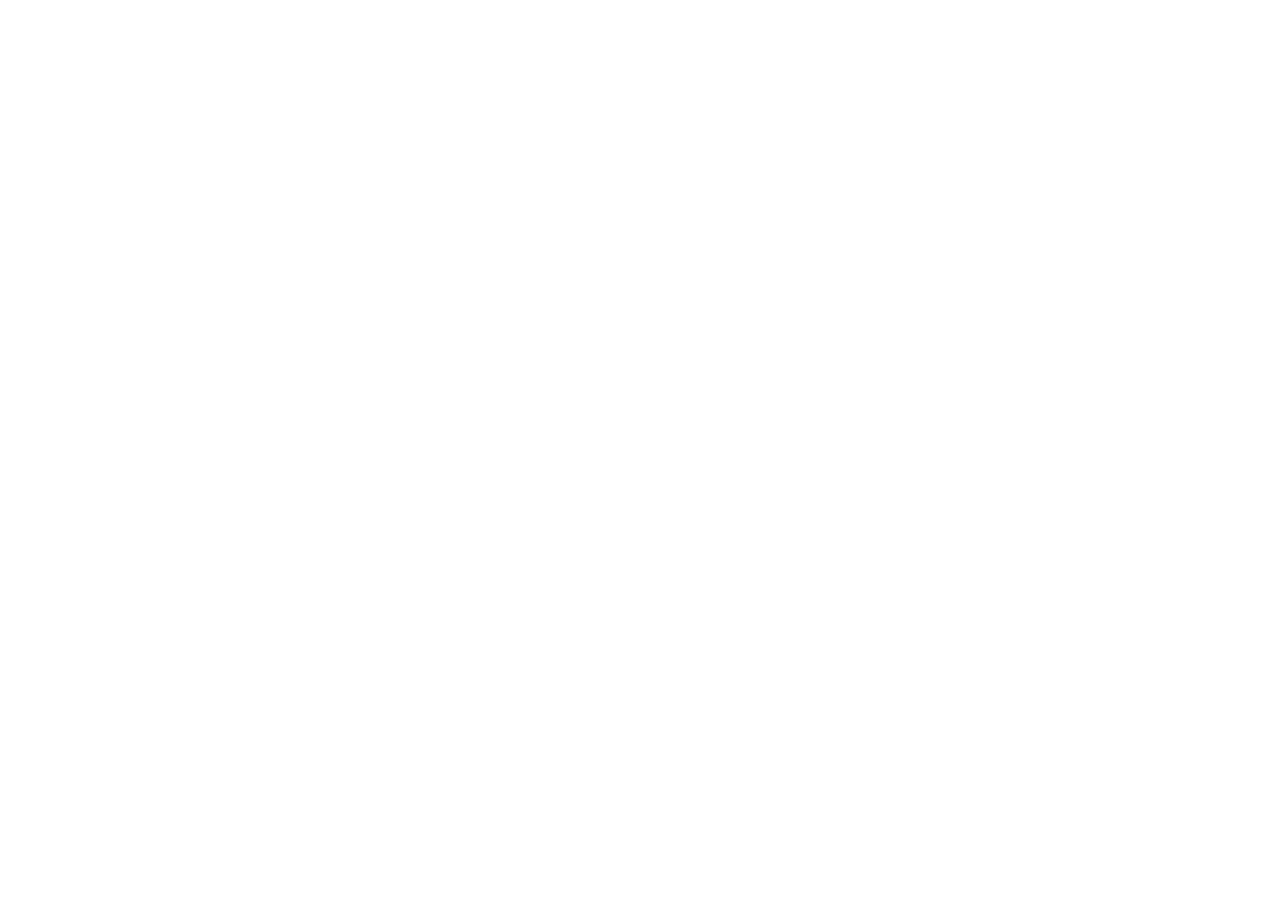
==== index.html @ 7bdf4c9c "initial" ====
<!DOCTYPE html>
<html lang="en">

<head>
    <meta charset="UTF-8">
    <meta name="description" content="clone-Flipkart">
    <meta name="keywords" content="clone-Flipkart">
    <meta name="author" content="vikas p.s">
    <meta http-equiv="X-UA-Compatible" content="IE=edge">
    <meta name="viewport" content="width=device-width, initial-scale=1.0">
    <title>Bed Sheet</title>
    <link rel="icon" href="." type="image/x-icon">
    <!-- font awesome cdn -->
    <link rel="stylesheet" href="https://cdnjs.cloudflare.com/ajax/libs/font-awesome/5.15.3/css/all.min.css"
        integrity="sha512-iBBXm8fW90+nuLcSKlbmrPcLa0OT92xO1BIsZ+ywDWZCvqsWgccV3gFoRBv0z+8dLJgyAHIhR35VZc2oM/gI1w=="
        crossorigin="anonymous" referrerpolicy="no-referrer" />
    <!-- font awesome cdn -->
    <link rel="stylesheet" href="./style/style.css">
</head>

<body>







    <script src="./library/jquery.min.js"></script>
    <script src="./script/script.js"></script>
</body>

</html>
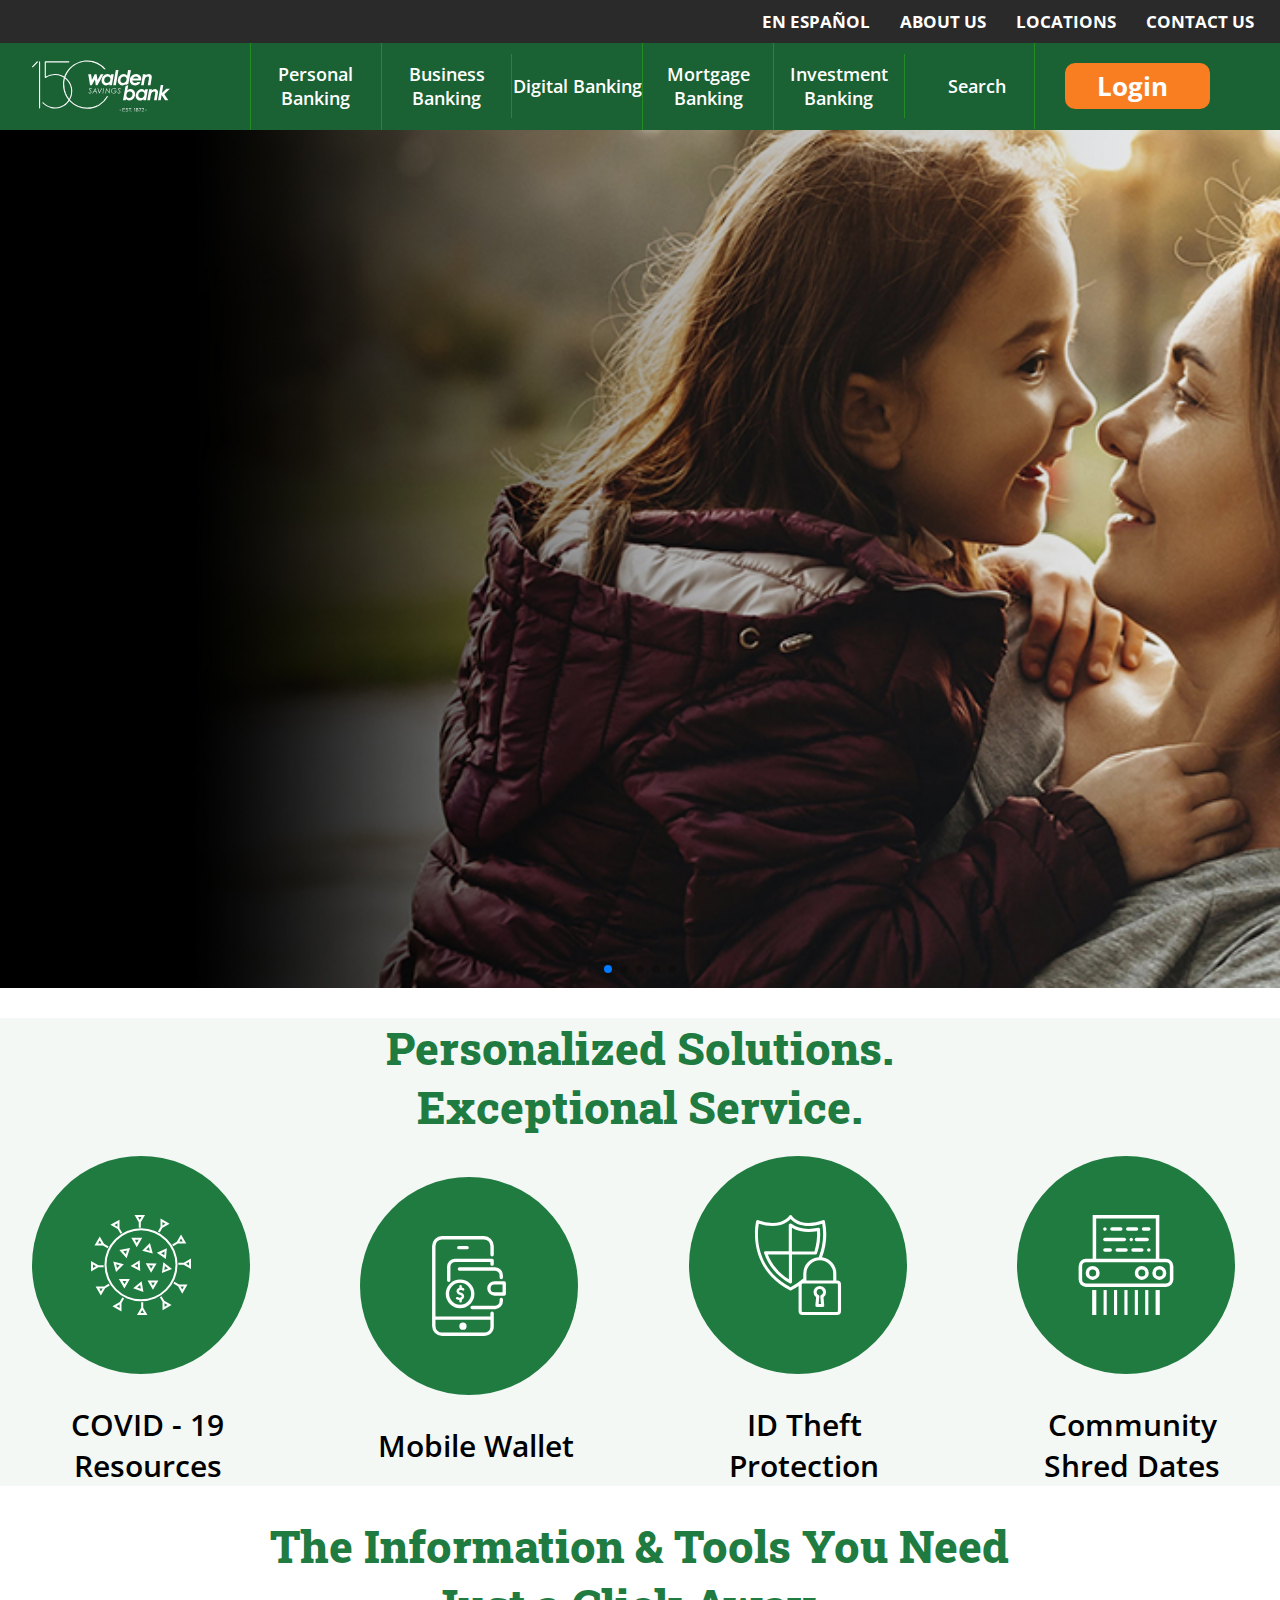
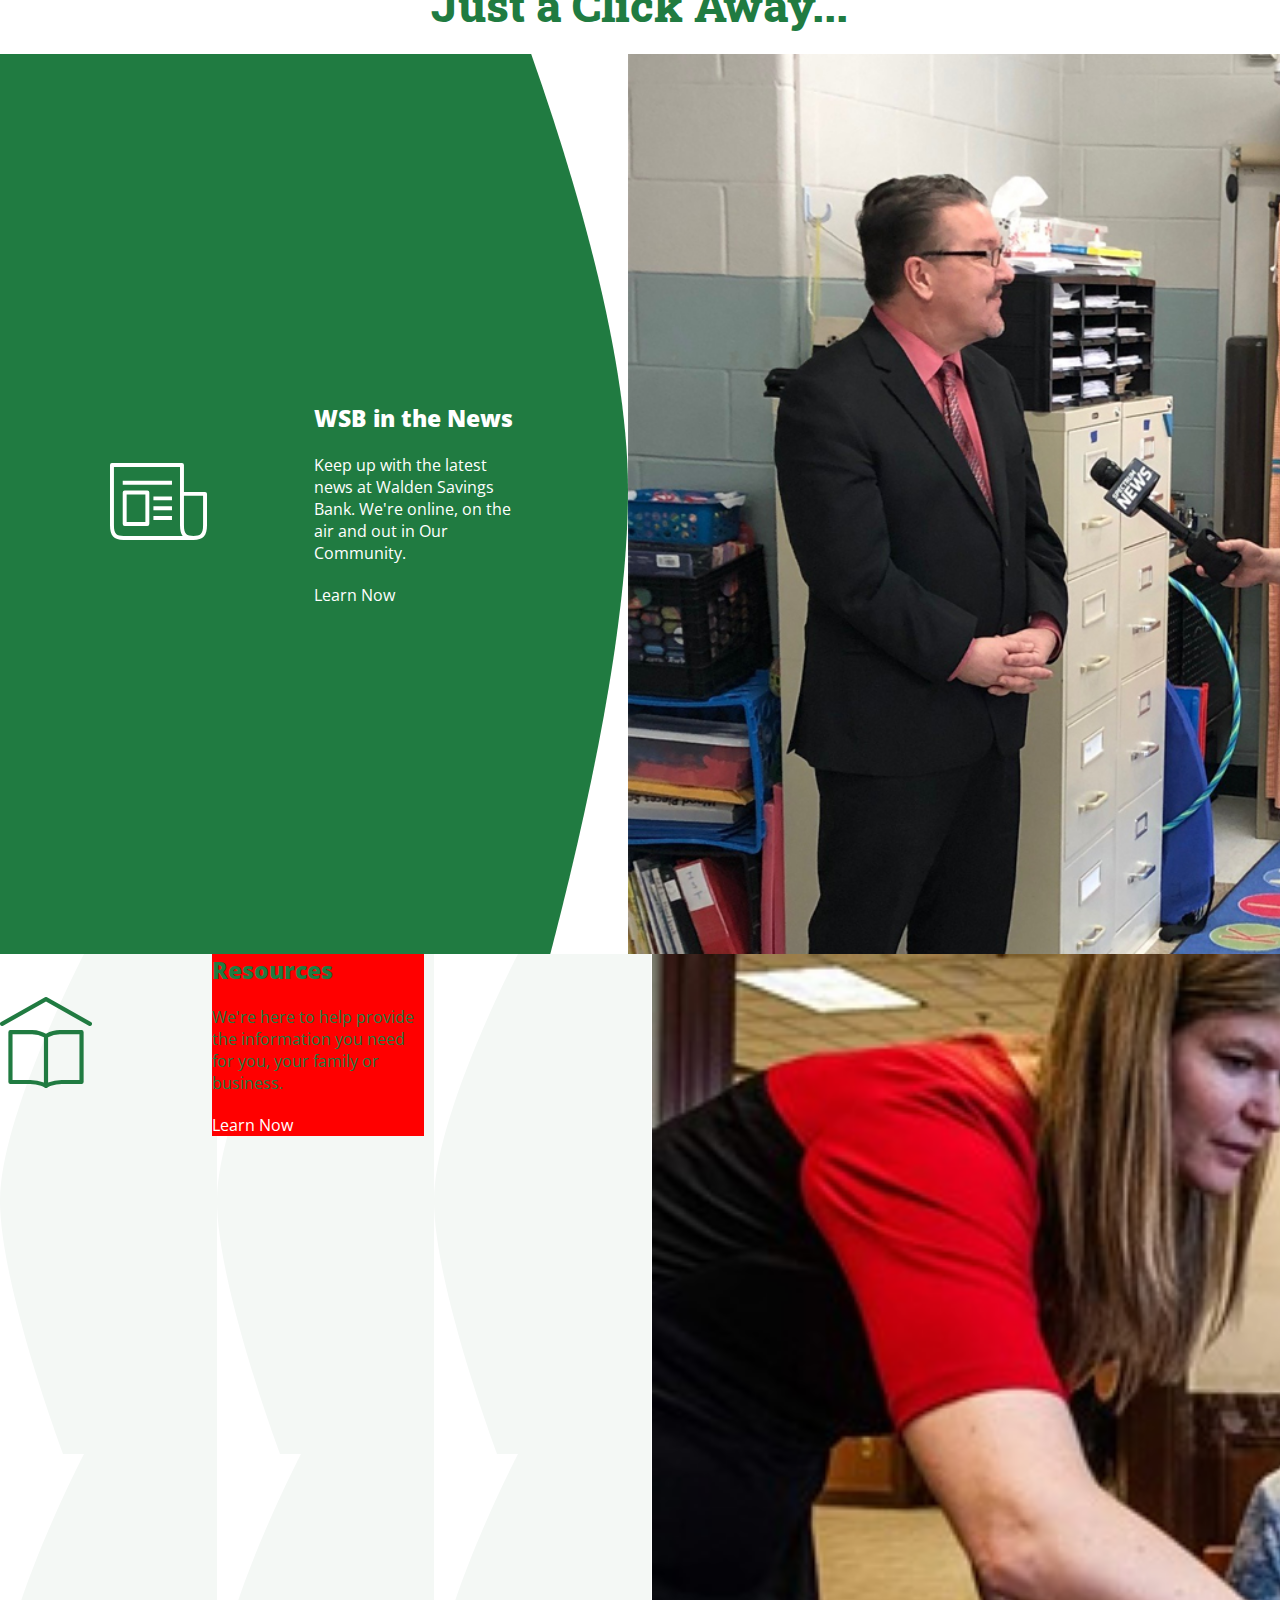
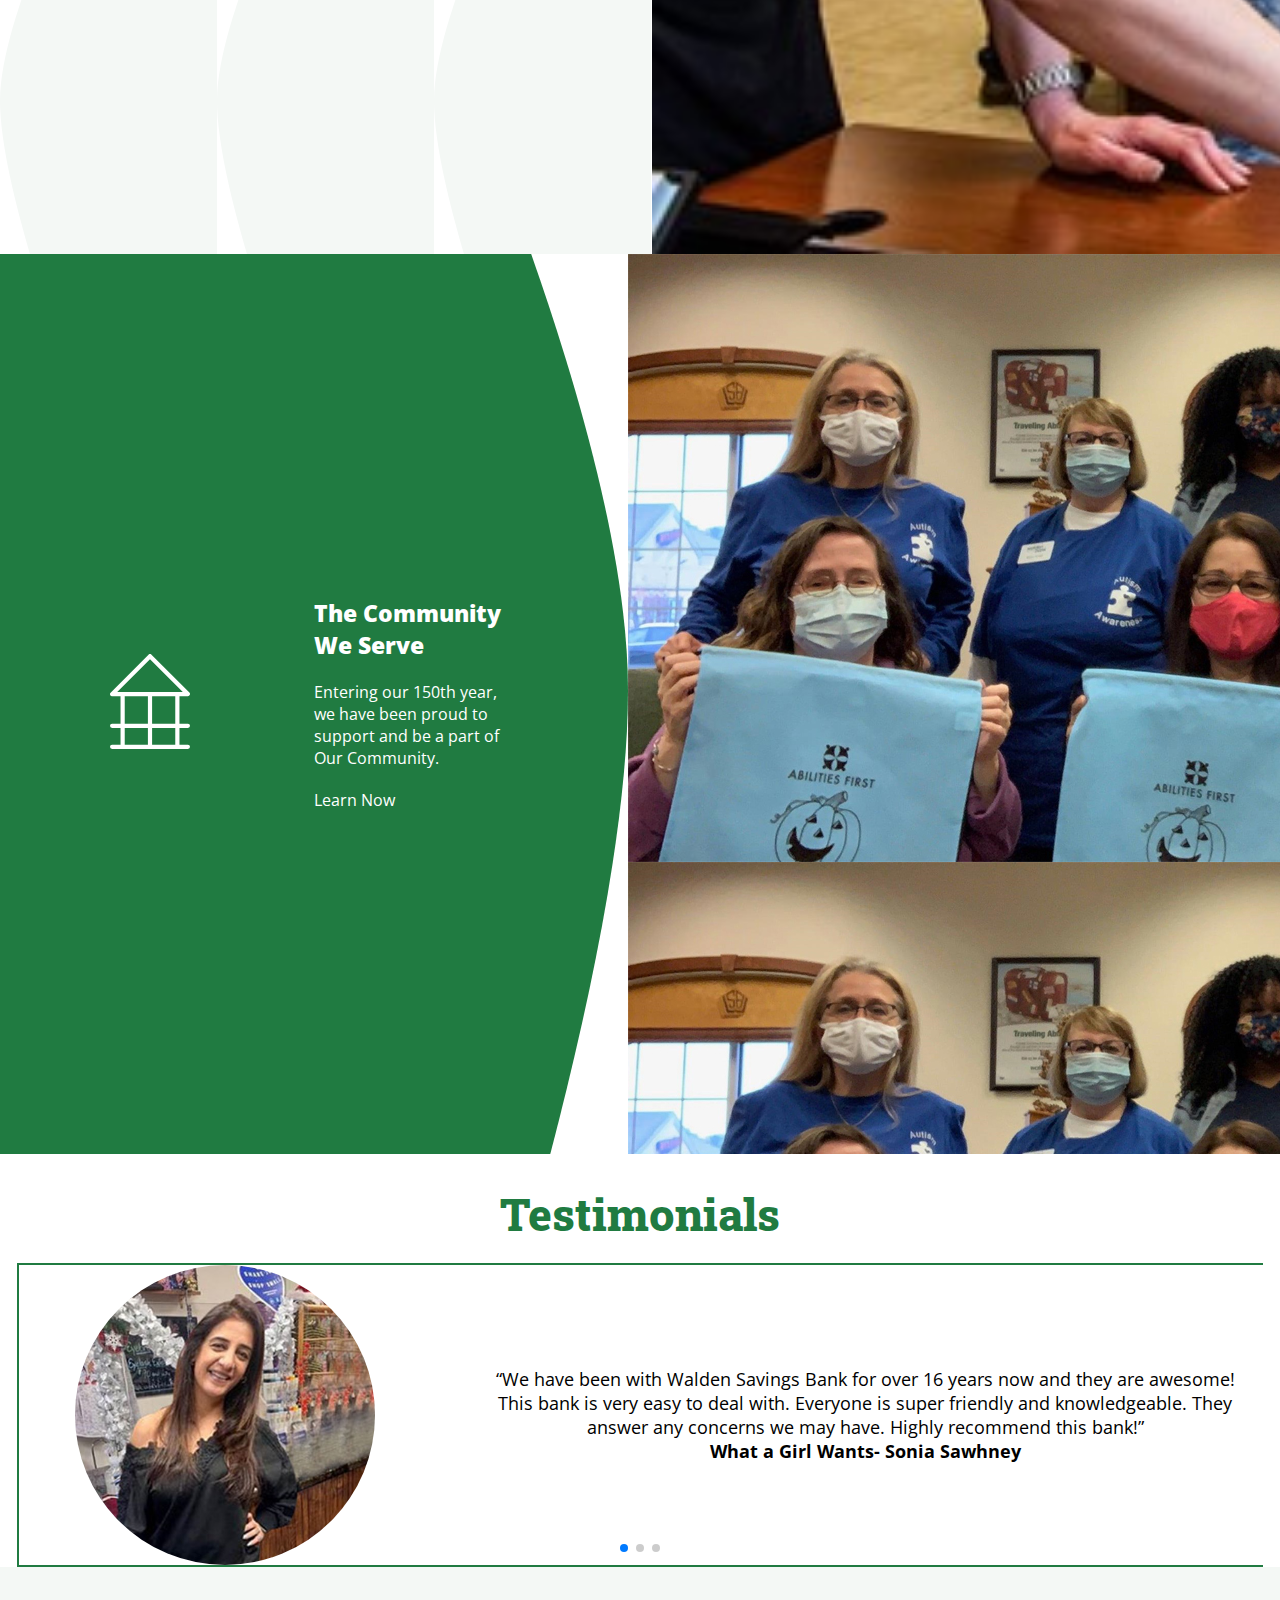
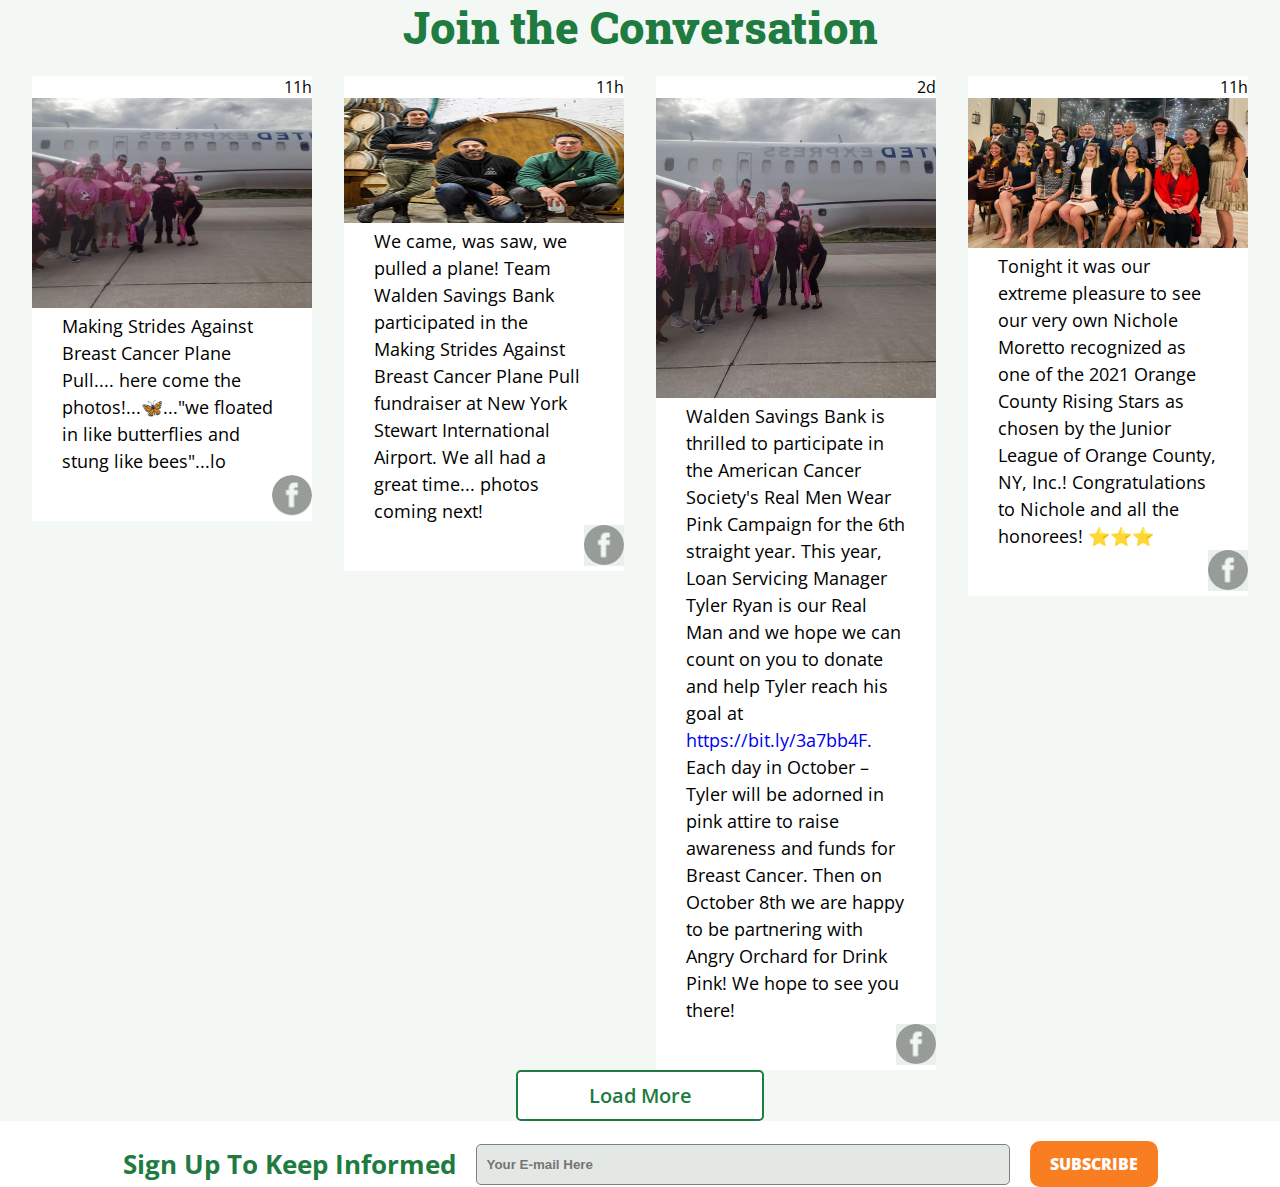
==== commit c0ce25b6: "first-day- 1 page without responsive" ====
--- a/index.html
+++ b/index.html
@@ -3,28 +3,272 @@
 
 <head>
     <meta charset="UTF-8">
-    <meta name="description" content="clone-Flipkart">
-    <meta name="keywords" content="clone-Flipkart">
+    <meta name="description" content="clone-walden-bank">
+    <meta name="keywords" content="clone-walden-bank">
     <meta name="author" content="vikas p.s">
     <meta http-equiv="X-UA-Compatible" content="IE=edge">
     <meta name="viewport" content="width=device-width, initial-scale=1.0">
-    <title>Bed Sheet</title>
+    <title>Walden-bank-Home</title>
     <link rel="icon" href="." type="image/x-icon">
     <!-- font awesome cdn -->
     <link rel="stylesheet" href="https://cdnjs.cloudflare.com/ajax/libs/font-awesome/5.15.3/css/all.min.css"
         integrity="sha512-iBBXm8fW90+nuLcSKlbmrPcLa0OT92xO1BIsZ+ywDWZCvqsWgccV3gFoRBv0z+8dLJgyAHIhR35VZc2oM/gI1w=="
         crossorigin="anonymous" referrerpolicy="no-referrer" />
     <!-- font awesome cdn -->
+
+    <link rel="stylesheet" href="./library/swiper/swiper-bundle.min.css" />
+    <link rel="stylesheet" href="./style/common.css">
     <link rel="stylesheet" href="./style/style.css">
 </head>
 
 <body>
 
-
-
-
-
-
+    <!-- /* top_most */ -->
+    <div class="top_most_container">
+        <ul class="top_most">
+            <li><a href="#">EN ESPAÑOL</a> </li>
+            <li><a href="#">ABOUT US </a></li>
+            <li><a href="#">LOCATIONS </a></li>
+            <li><a href="#">CONTACT US </a></li>
+        </ul>
+    </div>
+    <!-- /* top_most */ -->
+    <!-- header -->
+    <div class="header_container">
+        <div class="header_section">
+            <img class="header_img" src="./images/logo-white.svg" alt="logo">
+            <ul class="header_list">
+                <li><a href="#">Personal Banking</a></li>
+                <li><a href="#">Business Banking</a></li>
+                <li><a href="#">Digital Banking</a></li>
+                <li><a href="#">Mortgage Banking</a></li>
+                <li><a href="#">Investment Banking</a></li>
+                <li><a href="#"><i class="fas fa-search"></i><span class="search_cnt">Search</span></a></li>
+                <li><button class="log_in_btn ft_white">Login <i class="fas fa-caret-down"></i></button></li>
+            </ul>
+            <ul class="header_rspn_list">
+                <li><button class="log_in_btn ft_white">Login <i class="fas fa-caret-down"></i></button></li>
+                <li><i class="fas search_rspn fa-search"></i></li>
+                <li><i class="fas fa-bars ft_white"></i></li>
+            </ul>
+        </div>
+    </div>
+    <!-- header -->
+    <div class="contact_us_container">
+        <div class="contact_us_section">
+            <div class="chat">CONTACT US <br> / CHAT</div>
+            <div class="appoint">SCHEDULE <br> AN APPOINMENT</div>
+        </div>
+    </div>
+    <!-- swiper -->
+    <div class="swiper mySwiper">
+        <div class="swiper-wrapper">
+            <div class="swiper-slide"><img src="./images/slider-banner-2.jpg" alt=""></div>
+            <div class="swiper-slide"><img src="./images/tablet-landscape-derrik.jpg" alt=""></div>
+            <div class="swiper-slide"><img src="./images/tablet-landscape.jpg" alt=""></div>
+            <div class="swiper-slide"><img src="./images/scotts-corners-drive-up-1279x536.jpg" alt=""></div>
+            <div class="swiper-slide"><img src="./images/scotts-1279x536.jpg" alt=""></div>
+        </div>
+        <div class="swiper-pagination"></div>
+    </div>
+    <!-- swiper -->
+    <!-- solution and service -->
+    <div class="per_solution_container">
+        <div class="per_sol_section">
+            <div class="per_title ft_green">Personalized Solutions. Exceptional Service.</div>
+            <div class="per_service">
+                <div class="service_card">
+                    <div class="service_crd_cnt"><img class="service_crd_img"
+                            src="./images/noun_coronavirus_3662420.svg" alt="covid"></div>
+                    <div class="service_title">
+                        COVID - 19 Resources
+                    </div>
+                </div>
+                <div class="service_card">
+                    <div class="service_crd_cnt"><img class="service_crd_img"
+                            src="./images/noun_mobile-wallet_3593510.svg" alt="wallet"></div>
+                    <div class="service_title">
+                        Mobile Wallet
+                    </div>
+                </div>
+                <div class="service_card">
+                    <div class="service_crd_cnt"><img class="service_crd_img"
+                            src="./images/noun_security-and-protection_2699108.svg" alt="security"></div>
+                    <div class="service_title">
+                        ID Theft Protection
+                    </div>
+                </div>
+                <div class="service_card">
+                    <div class="service_crd_cnt"><img class="service_crd_img"
+                            src="./images/noun_paper-shredder_324201.svg" alt="shreedder"></div>
+                    <div class="service_title">
+                        Community Shred Dates
+                    </div>
+                </div>
+            </div>
+        </div>
+    </div>
+    <!-- solution and service -->
+    <!-- info tools  -->
+    <div class="info_tool_container">
+        <div class="info_tool_section"></div>
+        <div class="info_tool_title">The Information & Tools You Need
+            Just a Click Away...</div>
+    </div>
+    <div class="wsb_news_section">
+        <div class="wsb_left w-100 wsb_new">
+            <div class="wsb_left_cnt ft_white">
+                <div class="news_img_cnt"><img class="news_img" src="./images/note-pad.svg" alt="img"></div>
+                <div class="news_cnt">
+                    <div class="news_title">WSB in the News</div>
+                    <div class="news_para">Keep up with the latest news at Walden Savings Bank. We're online, on the air
+                        and
+                        out in Our Community.</div>
+                    <a class="news_learn_link ft_white" href="#">Learn Now <i class="fas fa-caret-right"></i></a>
+                </div>
+            </div>
+        </div>
+        <div class="wsb_right w-100 wsb_news"></div>
+    </div>
+    <div class="wsb_resources_section">
+        <div class="wsb_right w-100 wsb_resource">
+            <div class="wsb_left_cnt ft_white">
+                <div class="news_img_cnt"><img class="news_img" src="./images/new-2-1.svg" alt="img"></div>
+                <div class="news_cnt alter_font">
+                    <div class="news_title">Resources</div>
+                    <div class="news_para">We're here to help provide the information you need for you, your family or
+                        business.</div>
+                    <a class="news_learn_link ft_white" href="#">Learn Now <i class="fas fa-caret-right"></i></a>
+                </div>
+            </div>
+        </div>
+        <div class="wsb_left w-100  wsb_resources ">
+
+        </div>
+    </div>
+    <div class="wsb_community_section">
+        <div class="wsb_left w-100 wsb_community">
+            <div class="wsb_left_cnt ft_white">
+                <div class="news_img_cnt"><img class="news_img" src="./images/new3.svg" alt="img"></div>
+                <div class="news_cnt">
+                    <div class="news_title">The Community We Serve</div>
+                    <div class="news_para">Entering our 150th year, we have been proud to support and be a part of Our
+                        Community.</div>
+                    <a class="news_learn_link ft_white" href="#">Learn Now <i class="fas fa-caret-right"></i></a>
+                </div>
+            </div>
+        </div>
+        <div class="wsb_right w-100 wsb_communities"></div>
+    </div>
+    <!-- info tools  -->
+    <!-- Testimonials -->
+    <div class="test_container">
+        <div class="test_title ft_green">Testimonials </div>
+        <div class="test_card swiper mySwiper">
+            <div class="test_section swiper-wrapper">
+                <div class="test_cnt swiper-slide">
+                    <img class="test_img" src="./images/walden-girl.jpg" alt="test_img">
+                    <div class="test_para_cnt">
+                        <div class="test_para">“We have been with Walden Savings Bank for over 16 years now and they are
+                            awesome! This bank is very easy to deal with. Everyone is super friendly and knowledgeable.
+                            They
+                            answer any concerns we may have. Highly recommend this bank!”</div>
+                        <div class="test_para"><strong>What a Girl Wants- Sonia Sawhney</strong></div>
+                    </div>
+                </div>
+                <div class="test_cnt swiper-slide">
+                    <img class="test_img" src="./images/walden-girl.jpg" alt="test_img">
+                    <div class="test_para_cnt">
+                        <div class="test_para">“We have been with Walden Savings Bank for over 16 years now and they are
+                            awesome! This bank is very easy to deal with. Everyone is super friendly and knowledgeable.
+                            They
+                            answer any concerns we may have. Highly recommend this bank!”</div>
+                        <div class="test_para"><strong>What a Girl Wants- Sonia Sawhney</strong></div>
+                    </div>
+                </div>
+                <div class="test_cnt swiper-slide">
+                    <img class="test_img" src="./images/walden-girl.jpg" alt="test_img">
+                    <div class="test_para_cnt">
+                        <div class="test_para">“We have been with Walden Savings Bank for over 16 years now and they are
+                            awesome! This bank is very easy to deal with. Everyone is super friendly and knowledgeable.
+                            They
+                            answer any concerns we may have. Highly recommend this bank!”</div>
+                        <div class="test_para"><strong>What a Girl Wants- Sonia Sawhney</strong></div>
+                    </div>
+                </div>
+            </div>
+            <div class="swiper-pagination"></div>
+        </div>
+    </div>
+    <!-- Testimonials -->
+    <!-- Join the Conversation -->
+
+    <div class="conversation_container">
+        <div class="conversation_section">
+            <div class="conversation_title ft_green">Join the Conversation </div>
+            <div class="conv_card_section">
+                <div class="conv_card">
+                    <div class="conv_time txt-right">11h</div>
+                    <div class="conv_img">
+                        <a href="#"><img class=" zoom conv_img_cnt" src="./images/conv-card-1.jpg" alt="card_img"></a>
+                    </div>
+                    <div class="conv_para">Making Strides Against Breast Cancer Plane Pull.... here come the
+                        photos!...🦋..."we floated in like butterflies and stung like bees"...lo</div>
+                    <div class="conv_sn txt-right"><img class="conv_fb" src="./images/fb.jpg" alt="facebook-logo"></div>
+                </div>
+                <div class="conv_card">
+                    <div class="conv_time txt-right">11h</div>
+                    <div class="conv_img">
+                        <a href="#"><img class="conv_img_cnt var-1" src="./images/walden-handson.jpg"
+                                alt="card_img"></a>
+                    </div>
+                    <div class="conv_para">We came, was saw, we pulled a plane! Team Walden Savings Bank participated in
+                        the Making Strides Against Breast Cancer Plane Pull fundraiser at New York Stewart International
+                        Airport. We all had a great time... photos coming next!</div>
+                    <div class="conv_sn txt-right"><img src="./images/fb.jpg" alt="facebook-logo"></div>
+                </div>
+                <div class="conv_card">
+                    <div class="conv_time txt-right">2d</div>
+                    <div class="conv_img">
+                        <a href="#"><img class="conv_img_cnt var-3" src="./images/conv-card-1.jpg" alt="card_img"></a>
+                    </div>
+                    <div class="conv_para">Walden Savings Bank is thrilled to participate in the American Cancer
+                        Society's Real Men Wear Pink Campaign for the 6th straight year. This year, Loan Servicing
+                        Manager Tyler Ryan is our Real Man and we hope we can count on you to donate and help Tyler
+                        reach his goal at <a href="#"> https://bit.ly/3a7bb4F. </a>
+                        Each day in October – Tyler will be adorned in pink attire to raise awareness and funds for
+                        Breast Cancer. Then on October 8th we are happy to be partnering with Angry Orchard for Drink
+                        Pink! We hope to see you there!</div>
+                    <div class="conv_sn txt-right"><img src="./images/fb.jpg" alt="facebook-logo"></div>
+                </div>
+                <div class="conv_card">
+                    <div class="conv_time txt-right">11h</div>
+                    <div class="conv_img">
+                        <a href="#"><img class="conv_img_cnt var-4" src="./images/conv-card-3.jpg" alt="card_img"></a>
+                    </div>
+                    <div class="conv_para">Tonight it was our extreme pleasure to see our very own Nichole Moretto
+                        recognized as one of the 2021 Orange County Rising Stars as chosen by the Junior League of
+                        Orange County, NY, Inc.! Congratulations to Nichole and all the honorees! ⭐️⭐️⭐️</div>
+                    <div class="conv_sn txt-right"><img src="./images/fb.jpg" alt="facebook-logo"></div>
+                </div>
+            </div>
+            <a class="load_more" href="#">Load More</a>
+        </div>
+    </div>
+    <!-- Join the Conversation -->
+    <!-- sign-up  -->
+    <div class="sign_up_container">
+        <div class="sign_up_section">
+            <span class="sign_title ft_green">Sign Up To Keep Informed</span>
+            <input class="sign_ip" type="text" placeholder="Your E-mail Here">
+            <a class="subscribe ft_white" href="#">SUBSCRIBE</a>
+        </div>
+
+    </div>
+    <!-- sign-up  -->
+
+
+    <script src="./library/swiper/swiper-bundle.min.js"></script>
 
     <script src="./library/jquery.min.js"></script>
     <script src="./script/script.js"></script>
--- a/style/common.css
+++ b/style/common.css
@@ -0,0 +1,138 @@
+@import url("https://fonts.googleapis.com/css2?family=Open+Sans:ital,wght@0,300;0,400;0,500;0,600;0,700;1,600&display=swap");
+@import url("https://fonts.googleapis.com/css2?family=Roboto+Slab:wght@300;400;500;600;700;800;900&display=swap");
+
+/* own class */
+body {
+  font-family: "Open Sans", sans-serif;
+  margin: 0;
+  padding: 0;
+}
+a {
+  text-decoration: none;
+}
+ul {
+  padding-left: 0px;
+}
+li {
+  list-style-type: none;
+}
+.ft_white {
+  color: white;
+}
+.ft_green {
+  color: #207b41;
+}
+.ft_blac {
+  color: #000;
+}
+/* top_most */
+
+.top_most_container {
+  width: 100%;
+  position: fixed;
+  z-index: 22;
+  background-color: #2a2a2a;
+}
+.top_most {
+  width: 98%;
+  display: flex;
+  justify-content: flex-end;
+  padding: 0;
+  margin: 0;
+}
+.top_most li {
+  padding: 10px 0px;
+  margin-left: 30px;
+}
+.top_most li a {
+  font-size: 17px;
+  color: white;
+  font-weight: 700;
+}
+/* top_most */
+/* <!-- header --> */
+.header_container {
+  background-color: #1a6134;
+  width: 100%;
+  position: fixed;
+  z-index: 20;
+  top: 42px;
+}
+.header_section {
+  width: 95%;
+  margin: 0 auto;
+  display: flex;
+  align-items: center;
+}
+.header_img {
+  width: 138px;
+  height: 52px;
+  padding-right: 80px;
+}
+.header_list {
+  display: flex;
+  align-items: center;
+  margin: 0;
+}
+
+.header_list li {
+  color: red;
+  width: 13%;
+  padding: 20px 0px;
+  text-align: center;
+  border-left: 1px solid forestgreen;
+  /* border-right: 1px solid forestgreen; */
+}
+.header_list li a {
+  font-family: "Open Sans", sans-serif;
+  font-size: 18px;
+  font-weight: 600;
+  color: white;
+}
+.search_cnt {
+  padding-left: 15px;
+}
+.fa-search {
+  font-size: 15px;
+  color: white;
+  padding: 18px 0px;
+}
+.log_in_btn {
+  width: 145px;
+  padding: 5px 0px;
+  margin-left: 30px;
+  background: #f97d21;
+  border: 0;
+  outline: 0;
+  border-radius: 10px;
+  font-family: "Open Sans", sans-serif;
+  font-size: 26px;
+  font-weight: 700;
+}
+.fa-caret-down {
+  font-size: 20px;
+  margin-left: 10px;
+}
+.header_rspn_list {
+  display: none;
+}
+/* <!-- header --> */
+@media screen and (max-width: 1070px) {
+  .header_list {
+    display: none;
+  }
+  .header_section {
+    justify-content: space-between;
+  }
+  .header_rspn_list {
+    display: flex;
+    align-items: center;
+  }
+  .search_rspn {
+    font-size: 28px;
+    padding: 0px 20px;
+  }
+  .fa-bars {
+    font-size: 37px;
+  }
+}
--- a/style/style.css
+++ b/style/style.css
@@ -0,0 +1,377 @@
+.swiper {
+  width: 100%;
+  height: 100vh;
+}
+
+.swiper-slide {
+  text-align: center;
+  font-size: 18px;
+  background: #fff;
+
+  /* Center slide text vertically */
+  display: -webkit-box;
+  display: -ms-flexbox;
+  display: -webkit-flex;
+  display: flex;
+  -webkit-box-pack: center;
+  -ms-flex-pack: center;
+  -webkit-justify-content: center;
+  justify-content: center;
+  -webkit-box-align: center;
+  -ms-flex-align: center;
+  -webkit-align-items: center;
+  align-items: center;
+}
+
+.swiper-slide img {
+  display: block;
+  width: 100%;
+  height: 100%;
+  object-fit: cover;
+}
+.swiper-pagination {
+}
+/* .per_solution_container */
+
+.per_solution_container {
+  width: 100%;
+  background-color: #f4f8f5;
+}
+.per_sol_section {
+  width: 95%;
+  margin: 0 auto;
+}
+.per_title,
+.test_title,
+.info_tool_title,
+.conversation_title {
+  width: 63%;
+  margin: 0 auto;
+  text-align: center;
+  margin-top: 30px;
+  padding-bottom: 20px;
+  text-align: center;
+  color: #207b41;
+  font-size: 45px;
+  font-weight: 800;
+  font-family: "Roboto Slab", serif;
+}
+.per_service {
+  display: flex;
+  justify-content: space-between;
+  align-items: center;
+}
+.service_card {
+  width: 19%;
+}
+.service_title {
+  /* width: 50%; */
+  margin: 0 auto;
+  margin-top: 30px;
+  text-align: center;
+  font-size: 30px;
+  font-weight: 600;
+}
+.service_crd_cnt {
+  width: 218px;
+  height: 218px;
+  display: flex;
+  justify-content: center;
+  align-items: center;
+  border-radius: 150px;
+  background-color: #207b41;
+}
+.sub_ser_card {
+}
+.service_crd_img {
+  width: 100px;
+  height: 100px;
+  z-index: 20;
+}
+/* <!-- solution and service --> */
+/* <!-- info tools  --> */
+.info_tool_container {
+  width: 100%;
+}
+.info_tool_section {
+}
+/* .info_tool_title,
+.test_title {
+  margin: 0 auto;
+
+  font-size: 30px;
+  font-weight: 600;
+} */
+.wsb_news_section,
+.wsb_resources_section,
+.wsb_community_section {
+  display: flex;
+  position: relative;
+}
+.wsb_new {
+  background: url(../images/left-shape.svg);
+  /* position: absolute;
+  left: 1px; */
+}
+.wsb_news {
+  background: url(../images/wsb-sub-1.jpg);
+  /* position: absolute;
+  right: 1px; */
+}
+.wsb_resource {
+  background: url(../images/right-shape.svg) !important;
+  /* position: absolute;
+  right: 1px;
+  top: 589px; */
+}
+.wsb_resources {
+  background: url(../images/community-sub-2.jpg);
+  /* position: absolute;
+  top: 589px;
+  left: 1px; */
+}
+.wsb_community {
+  background: url(../images/left-shape.svg);
+  /* position: absolute;
+  left: 1px;
+  top: 1166px; */
+}
+.wsb_communities {
+  background: url(../images/resources-sub-3.jpg) !important;
+  /* position: absolute;
+  right: 1px;
+  top: 1166px; */
+}
+.wsb_left {
+  width: 53%;
+  height: 100vh;
+  display: flex;
+  align-items: center;
+  justify-content: center;
+
+  background-repeat: no-repeat;
+  /* background-position: center; */
+  background-size: cover;
+  background-position: left center;
+  z-index: 1;
+}
+
+.wsb_left_cnt {
+  width: 65%;
+  display: flex;
+  justify-content: space-between;
+  align-items: center;
+}
+.alter_font {
+  color: #207b41;
+  background-color: red;
+}
+.news_cnt {
+  width: 50%;
+}
+.news_img_cnt {
+}
+
+.news_img {
+}
+
+.news_cnt {
+  display: flex;
+  flex-direction: column;
+}
+
+.news_title {
+  font-size: 23px;
+  font-weight: 900;
+}
+
+.news_para {
+  padding: 20px 0px;
+}
+.news_learn_link {
+}
+.wsb_right {
+  width: 55%;
+  height: 100vh;
+
+  background-repeat: no-repeat;
+  /* background-position: center; */
+  background-size: cover;
+  z-index: 0;
+}
+
+/* <!-- info tools  --> */
+/* <!-- Testimonials --> */
+.test_container {
+  width: 100%;
+}
+.test_section {
+  width: 97%;
+  margin: 0 auto;
+
+  border: 2px solid #207b41;
+}
+.test_title {
+}
+.test_cnt {
+  display: flex;
+  justify-content: space-around;
+  align-items: center;
+}
+.swiper-slide img.test_img {
+  border-radius: 100%;
+  width: 300px;
+  height: 300px;
+}
+.test_para_cnt {
+  width: 59%;
+  display: flex;
+  flex-direction: column;
+}
+.test_para {
+  font-size: 18px;
+  font-size: 500;
+}
+
+.test_card.swiper {
+  width: 100%;
+  height: 30%;
+}
+/* <!-- Testimonials --> */
+/* <!-- Join the Conversation --> */
+.txt-right {
+  text-align: right;
+}
+.conversation_container {
+  width: 100%;
+  background-color: #f4f8f5;
+}
+.conversation_section {
+  width: 95%;
+  margin: 0 auto;
+  display: flex;
+  flex-direction: column;
+}
+.conversation_title {
+}
+.conv_card_section {
+  display: flex;
+  justify-content: space-between;
+}
+.conv_card {
+  width: 23%;
+  height: fit-content;
+  background-color: #fff;
+}
+.conv_time {
+}
+.conv_img {
+}
+.conv_img_cnt {
+  width: 100%;
+  height: auto;
+}
+.var-1 {
+  width: 100%;
+  height: 125px;
+}
+.var-3 {
+  width: 100%;
+  height: 300px;
+}
+.var-4 {
+  width: 100%;
+  height: 150px;
+}
+.zoom {
+  transition: transform 0.2s;
+}
+.zoom:hover {
+  transform: scale(0.9);
+}
+.conv_para {
+  font-size: 18px;
+  padding: 0px 30px;
+  line-height: 27px;
+}
+.conv_sn {
+}
+.conv_fb {
+  border-radius: 50px;
+}
+.load_more {
+  display: inline-block;
+  width: 20%;
+  text-align: center;
+  padding: 10px 0px;
+  margin: 0 auto;
+  border-radius: 5px;
+  border: 2px solid #207b41;
+  color: #207b41;
+  font-size: 20px;
+  font-weight: 600;
+  background-color: #fff;
+}
+/* <!-- Join the Conversation --> */
+/* <!-- sign-up  --> */
+.sign_up_container {
+  width: 100%;
+  margin-top: 20px;
+}
+.sign_up_section {
+  display: flex;
+  justify-content: center;
+  align-items: center;
+}
+.sign_title {
+  font-size: 26px;
+  font-weight: 700;
+}
+.sign_ip {
+  padding: 12px 10px;
+  width: 40%;
+  margin: 0px 20px;
+  border: 1px solid gray;
+  border-radius: 5px;
+  background-color: #e4e8e5;
+}
+.sign_ip::placeholder {
+  font-weight: 600;
+}
+.subscribe {
+  background-color: #f97d21;
+  display: inline-block;
+  width: 10%;
+  text-align: center;
+  padding: 12px 0px;
+  border-radius: 10px;
+  font-weight: 900;
+}
+
+/* <!-- sign-up  --> */
+.conversation_title {
+}
+@media screen and (max-width: 1070px) {
+  .per_service {
+    flex-direction: column;
+  }
+  .service_card {
+    width: 100%;
+    flex-direction: column;
+  }
+  .wsb_news_section,
+  .wsb_resources_section,
+  .wsb_community_section {
+    flex-direction: column;
+  }
+
+  .w-100 {
+    width: 100%;
+  }
+  .conv_card_section {
+    flex-direction: column;
+  }
+  .conv_card {
+    width: 50%;
+  }
+}
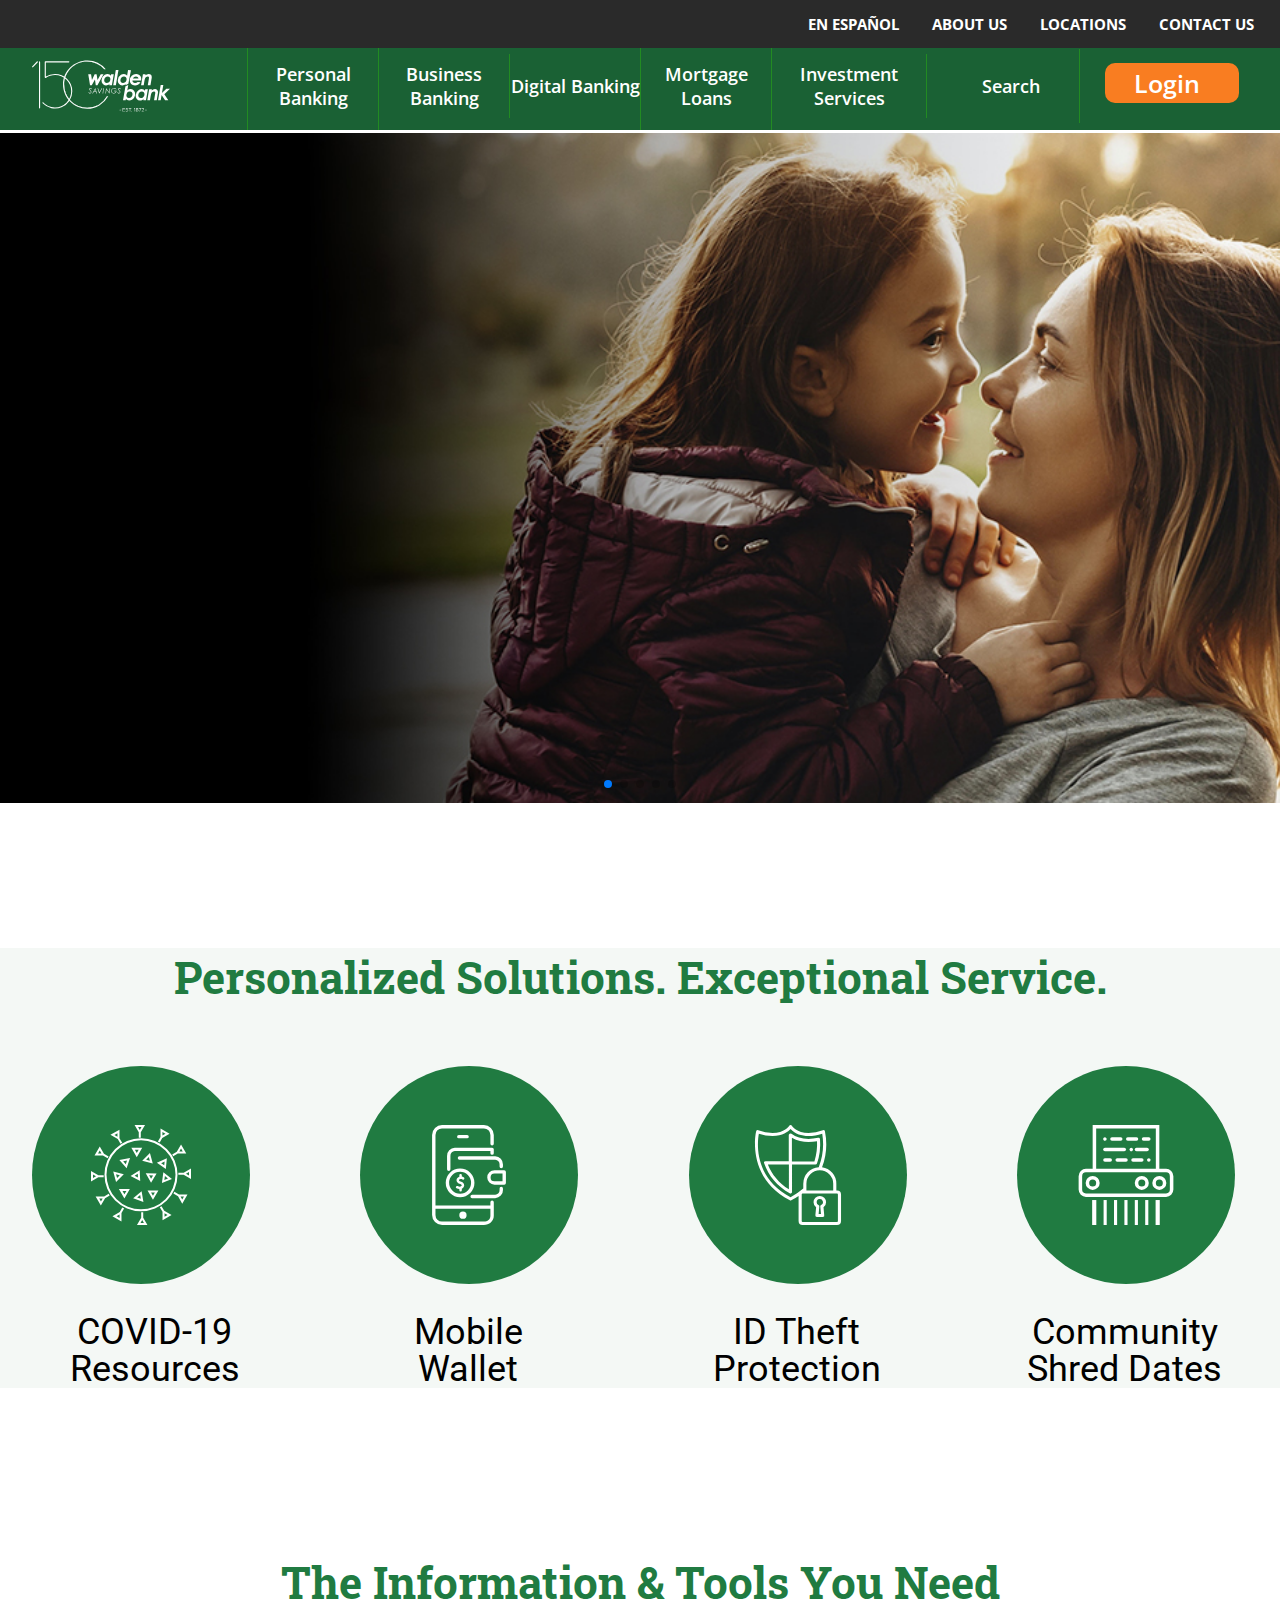
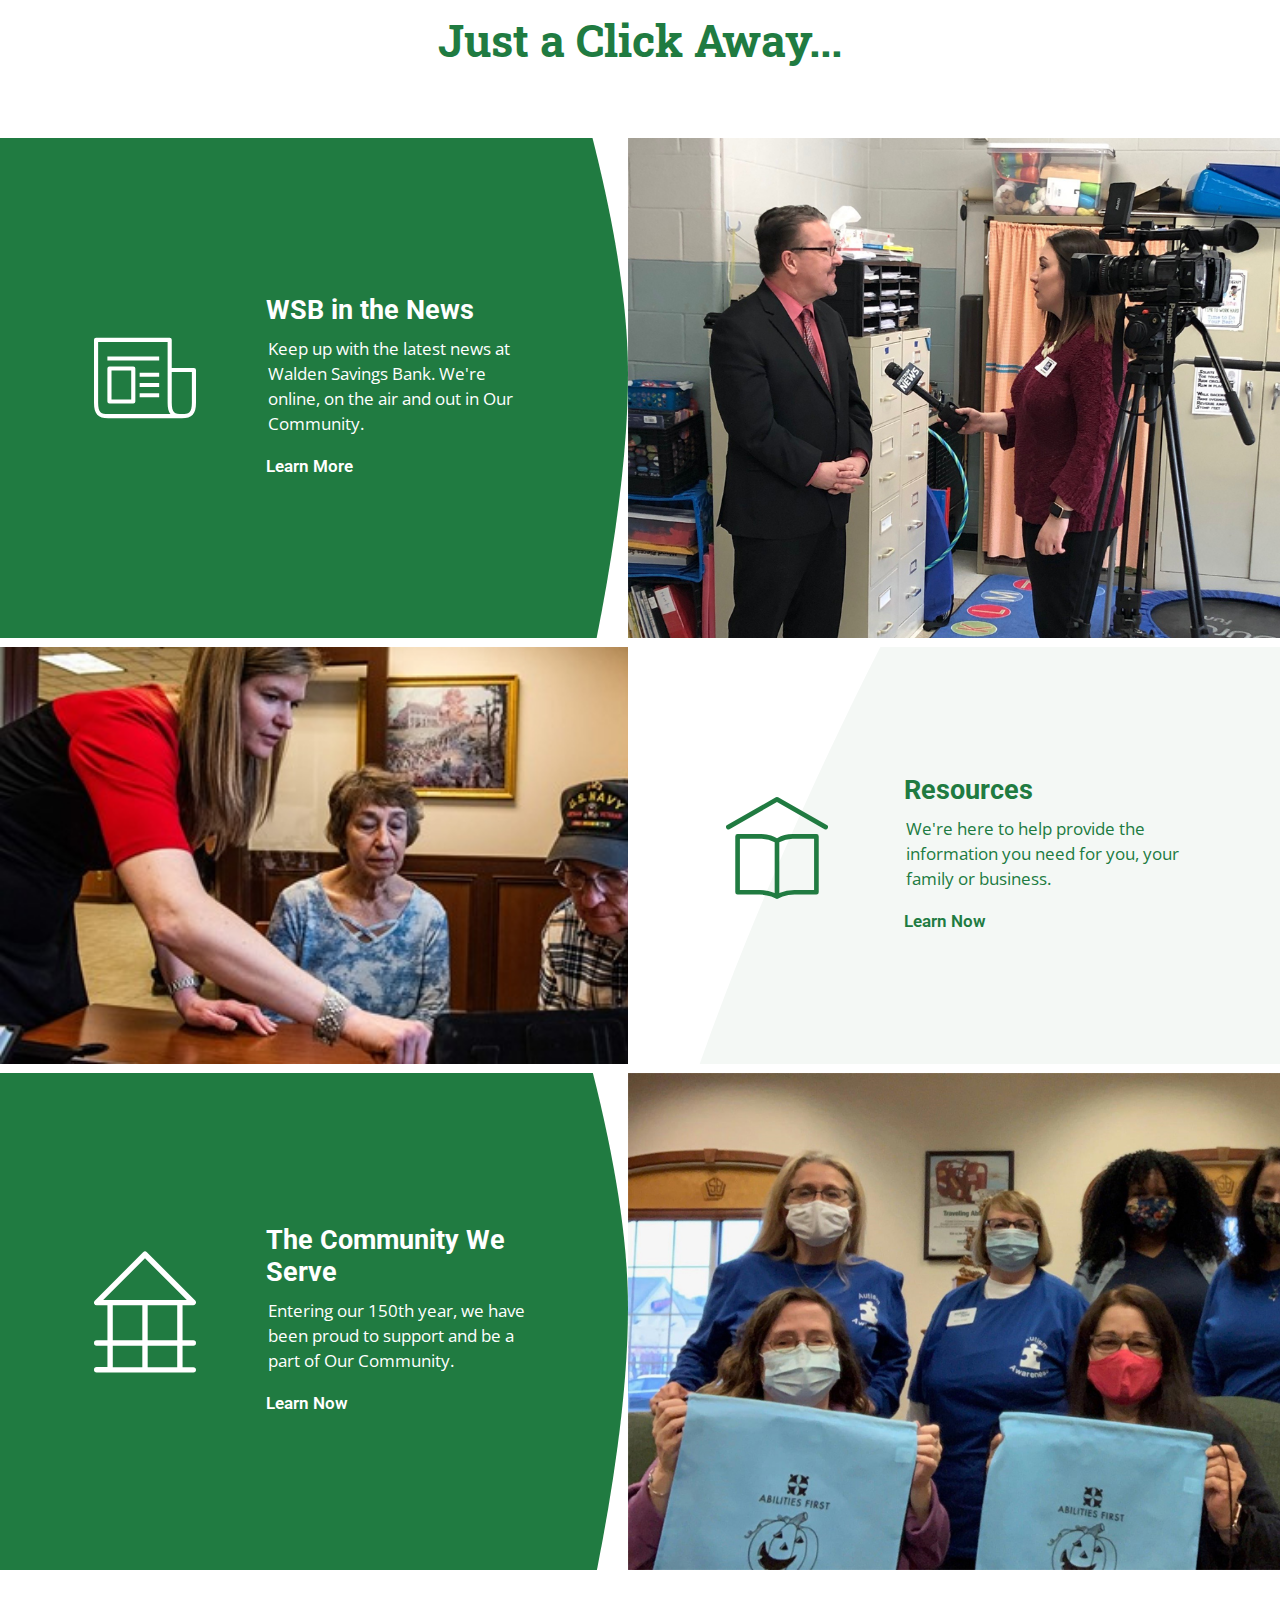
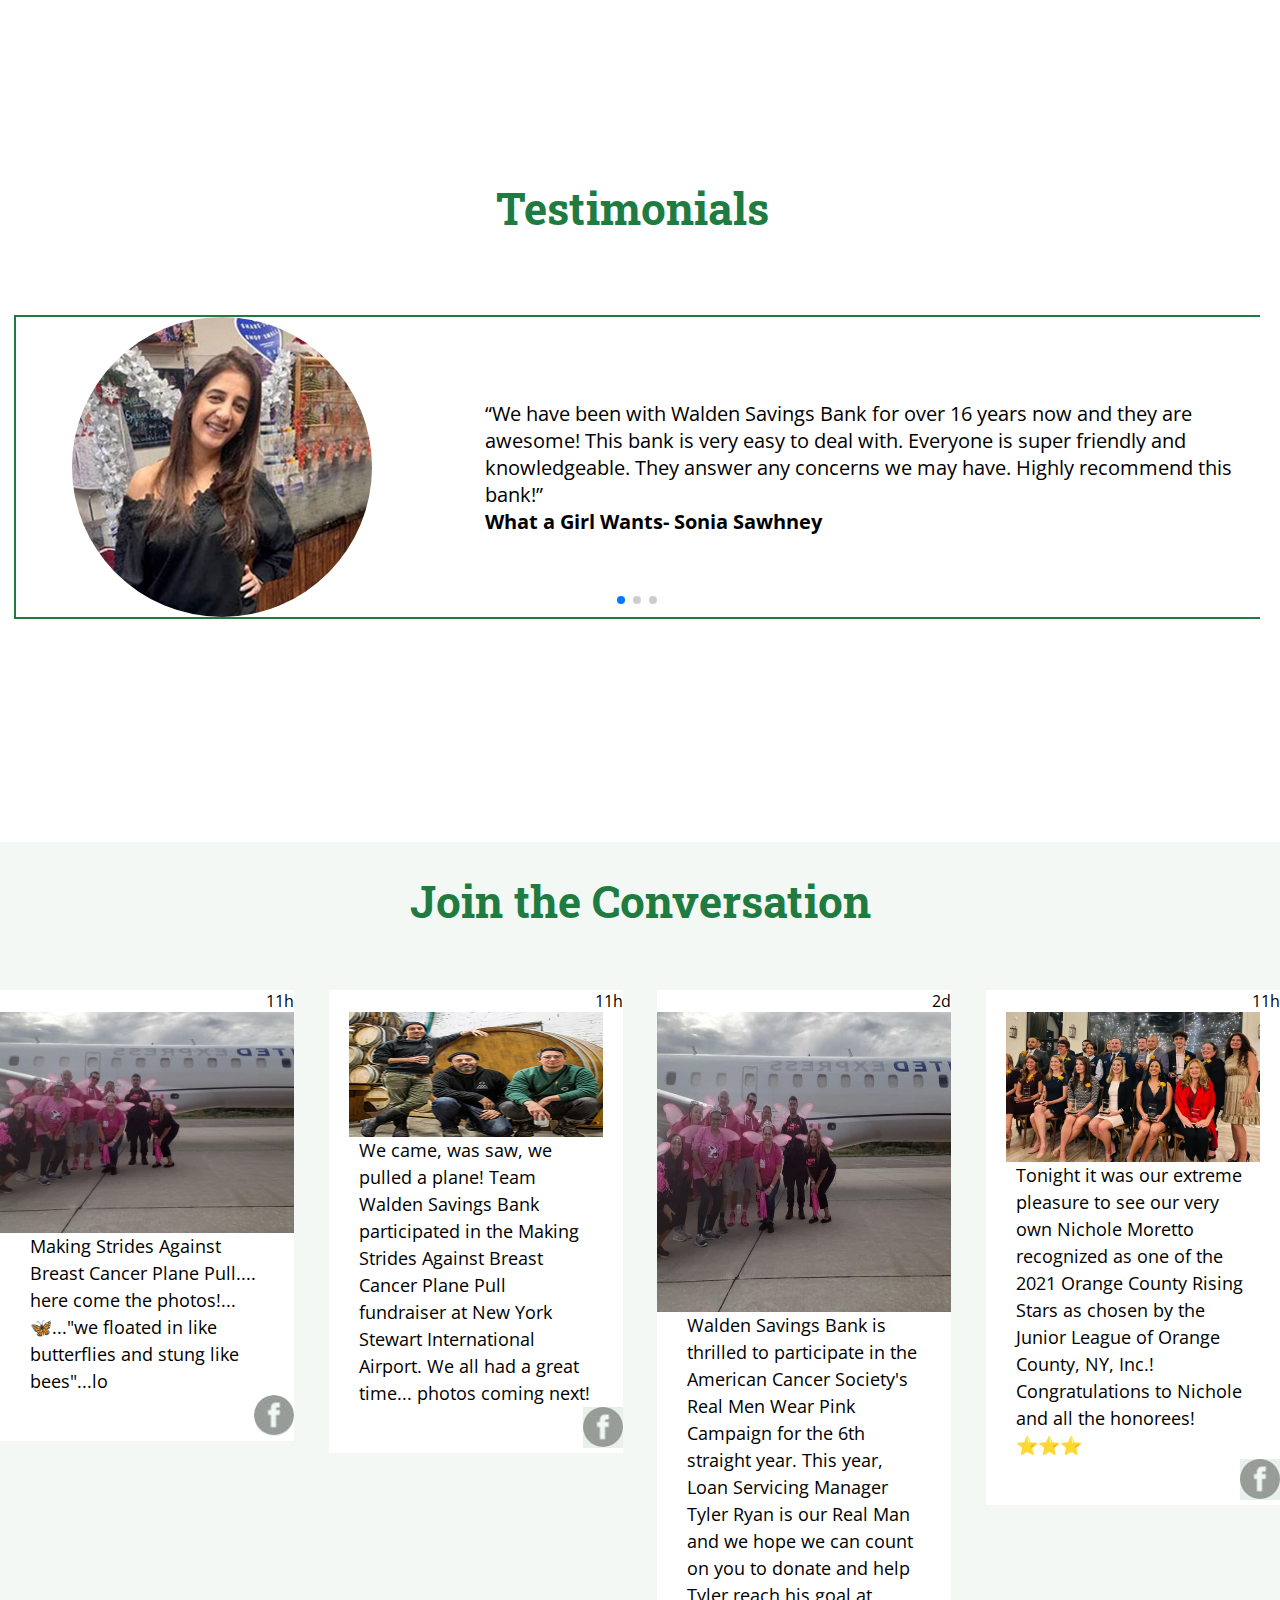
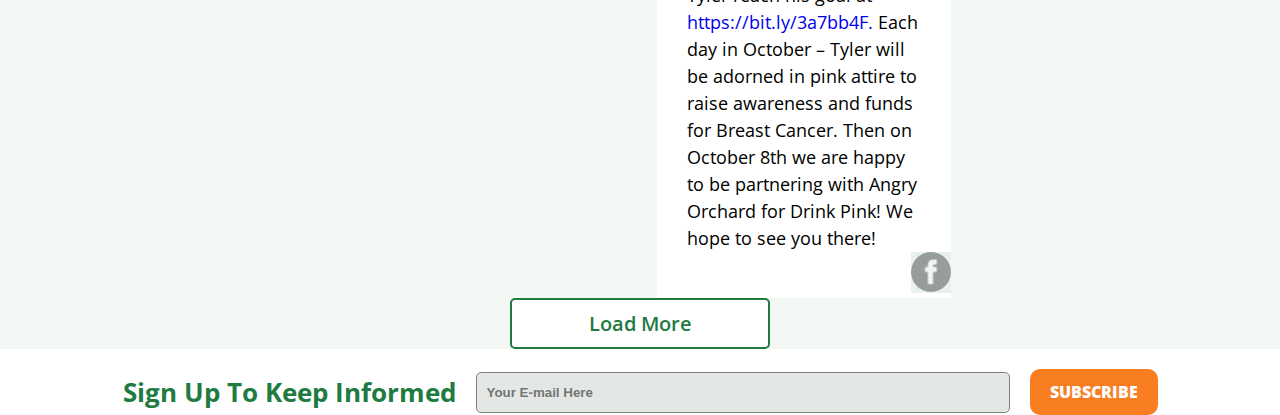
==== commit 3e22f086: "home page completed with pixel perfect" ====
--- a/index.html
+++ b/index.html
@@ -40,10 +40,11 @@
             <ul class="header_list">
                 <li><a href="#">Personal Banking</a></li>
                 <li><a href="#">Business Banking</a></li>
-                <li><a href="#">Digital Banking</a></li>
-                <li><a href="#">Mortgage Banking</a></li>
-                <li><a href="#">Investment Banking</a></li>
-                <li><a href="#"><i class="fas fa-search"></i><span class="search_cnt">Search</span></a></li>
+                <li class="digital"><a href="#">Digital Banking</a></li>
+                <li><a href="#">Mortgage Loans</a></li>
+                <li class="invst"><a href="#">Investment Services</a></li>
+                <li class="search_area"><a href="#"><i class="fas fa-search"></i><span
+                            class="search_cnt">Search</span></a></li>
                 <li><button class="log_in_btn ft_white">Login <i class="fas fa-caret-down"></i></button></li>
             </ul>
             <ul class="header_rspn_list">
@@ -81,27 +82,27 @@
                     <div class="service_crd_cnt"><img class="service_crd_img"
                             src="./images/noun_coronavirus_3662420.svg" alt="covid"></div>
                     <div class="service_title">
-                        COVID - 19 Resources
+                        COVID-19 Resources
                     </div>
                 </div>
                 <div class="service_card">
                     <div class="service_crd_cnt"><img class="service_crd_img"
                             src="./images/noun_mobile-wallet_3593510.svg" alt="wallet"></div>
-                    <div class="service_title">
+                    <div class="service_title mar-2 ">
                         Mobile Wallet
                     </div>
                 </div>
                 <div class="service_card">
                     <div class="service_crd_cnt"><img class="service_crd_img"
                             src="./images/noun_security-and-protection_2699108.svg" alt="security"></div>
-                    <div class="service_title">
+                    <div class="service_title mar-2">
                         ID Theft Protection
                     </div>
                 </div>
                 <div class="service_card">
                     <div class="service_crd_cnt"><img class="service_crd_img"
                             src="./images/noun_paper-shredder_324201.svg" alt="shreedder"></div>
-                    <div class="service_title">
+                    <div class="service_title mar-2">
                         Community Shred Dates
                     </div>
                 </div>
@@ -116,7 +117,7 @@
             Just a Click Away...</div>
     </div>
     <div class="wsb_news_section">
-        <div class="wsb_left w-100 wsb_new">
+        <div class="wsb_left h-1 w-100  wsb_new">
             <div class="wsb_left_cnt ft_white">
                 <div class="news_img_cnt"><img class="news_img" src="./images/note-pad.svg" alt="img"></div>
                 <div class="news_cnt">
@@ -124,30 +125,32 @@
                     <div class="news_para">Keep up with the latest news at Walden Savings Bank. We're online, on the air
                         and
                         out in Our Community.</div>
-                    <a class="news_learn_link ft_white" href="#">Learn Now <i class="fas fa-caret-right"></i></a>
-                </div>
-            </div>
-        </div>
-        <div class="wsb_right w-100 wsb_news"></div>
+                    <a class="news_learn_link ft_white" href="#">Learn More <i class="fas fa-caret-right"></i></a>
+                </div>
+            </div>
+        </div>
+        <div class="wsb_right h-1 w-100 wsb_news"></div>
     </div>
     <div class="wsb_resources_section">
-        <div class="wsb_right w-100 wsb_resource">
+        <div class="wsb_left w-100 h-2 wsb_resources ">
+
+        </div>
+        <div class="wsb_right h-2 w-100 wsb_resource">
             <div class="wsb_left_cnt ft_white">
-                <div class="news_img_cnt"><img class="news_img" src="./images/new-2-1.svg" alt="img"></div>
+                <img class="news_img" src="./images/new-2-1.svg" alt="img">
                 <div class="news_cnt alter_font">
                     <div class="news_title">Resources</div>
                     <div class="news_para">We're here to help provide the information you need for you, your family or
                         business.</div>
-                    <a class="news_learn_link ft_white" href="#">Learn Now <i class="fas fa-caret-right"></i></a>
-                </div>
-            </div>
-        </div>
-        <div class="wsb_left w-100  wsb_resources ">
-
-        </div>
+                    <a class="news_learn_link ft_green" href="#">Learn Now <i
+                            class="fas ft_green fa-caret-right"></i></a>
+                </div>
+            </div>
+        </div>
+
     </div>
     <div class="wsb_community_section">
-        <div class="wsb_left w-100 wsb_community">
+        <div class="wsb_left h-3 w-100 wsb_community">
             <div class="wsb_left_cnt ft_white">
                 <div class="news_img_cnt"><img class="news_img" src="./images/new3.svg" alt="img"></div>
                 <div class="news_cnt">
@@ -158,7 +161,7 @@
                 </div>
             </div>
         </div>
-        <div class="wsb_right w-100 wsb_communities"></div>
+        <div class="wsb_right h-3 w-100 wsb_communities"></div>
     </div>
     <!-- info tools  -->
     <!-- Testimonials -->
@@ -209,8 +212,9 @@
             <div class="conv_card_section">
                 <div class="conv_card">
                     <div class="conv_time txt-right">11h</div>
-                    <div class="conv_img">
-                        <a href="#"><img class=" zoom conv_img_cnt" src="./images/conv-card-1.jpg" alt="card_img"></a>
+                    <div>
+                        <a class="conv_img" href="#"><img class=" var-2 conv_img_cnt" src="./images/conv-card-1.jpg"
+                                alt="card_img"></a>
                     </div>
                     <div class="conv_para">Making Strides Against Breast Cancer Plane Pull.... here come the
                         photos!...🦋..."we floated in like butterflies and stung like bees"...lo</div>
@@ -218,8 +222,8 @@
                 </div>
                 <div class="conv_card">
                     <div class="conv_time txt-right">11h</div>
-                    <div class="conv_img">
-                        <a href="#"><img class="conv_img_cnt var-1" src="./images/walden-handson.jpg"
+                    <div>
+                        <a class="conv_img" href="#"><img class="conv_img_cnt var-1" src="./images/walden-handson.jpg"
                                 alt="card_img"></a>
                     </div>
                     <div class="conv_para">We came, was saw, we pulled a plane! Team Walden Savings Bank participated in
@@ -229,8 +233,9 @@
                 </div>
                 <div class="conv_card">
                     <div class="conv_time txt-right">2d</div>
-                    <div class="conv_img">
-                        <a href="#"><img class="conv_img_cnt var-3" src="./images/conv-card-1.jpg" alt="card_img"></a>
+                    <div>
+                        <a class="conv_img" href="#"><img class="conv_img_cnt var-3" src="./images/conv-card-1.jpg"
+                                alt="card_img"></a>
                     </div>
                     <div class="conv_para">Walden Savings Bank is thrilled to participate in the American Cancer
                         Society's Real Men Wear Pink Campaign for the 6th straight year. This year, Loan Servicing
@@ -243,8 +248,9 @@
                 </div>
                 <div class="conv_card">
                     <div class="conv_time txt-right">11h</div>
-                    <div class="conv_img">
-                        <a href="#"><img class="conv_img_cnt var-4" src="./images/conv-card-3.jpg" alt="card_img"></a>
+                    <div>
+                        <a class="conv_img" href="#"><img class="conv_img_cnt var-4" src="./images/conv-card-3.jpg"
+                                alt="card_img"></a>
                     </div>
                     <div class="conv_para">Tonight it was our extreme pleasure to see our very own Nichole Moretto
                         recognized as one of the 2021 Orange County Rising Stars as chosen by the Junior League of
--- a/style/common.css
+++ b/style/common.css
@@ -41,11 +41,11 @@
   margin: 0;
 }
 .top_most li {
-  padding: 10px 0px;
-  margin-left: 30px;
+  padding: 13px 0px;
+  margin-left: 33px;
 }
 .top_most li a {
-  font-size: 17px;
+  font-size: 15px;
   color: white;
   font-weight: 700;
 }
@@ -67,7 +67,7 @@
 .header_img {
   width: 138px;
   height: 52px;
-  padding-right: 80px;
+  padding-right: 77px;
 }
 .header_list {
   display: flex;
@@ -77,7 +77,7 @@
 
 .header_list li {
   color: red;
-  width: 13%;
+  width: 130px;
   padding: 20px 0px;
   text-align: center;
   border-left: 1px solid forestgreen;
@@ -89,6 +89,16 @@
   font-weight: 600;
   color: white;
 }
+
+.header_list li.search_area {
+  width: 152px;
+}
+.header_list li.invst {
+  width: 154px;
+}
+.search_area a {
+  text-align: center;
+}
 .search_cnt {
   padding-left: 15px;
 }
@@ -98,25 +108,62 @@
   padding: 18px 0px;
 }
 .log_in_btn {
-  width: 145px;
-  padding: 5px 0px;
-  margin-left: 30px;
+  width: 134px;
+  padding: 3px 0px;
+  margin-left: 25px;
+  margin-top: -6px;
   background: #f97d21;
   border: 0;
   outline: 0;
   border-radius: 10px;
   font-family: "Open Sans", sans-serif;
-  font-size: 26px;
-  font-weight: 700;
+  font-size: 25px;
+  font-weight: 600;
 }
 .fa-caret-down {
-  font-size: 20px;
+  font-size: 25px;
   margin-left: 10px;
 }
 .header_rspn_list {
   display: none;
 }
 /* <!-- header --> */
+/* <!-- sign-up  --> */
+.sign_up_container {
+  width: 100%;
+  margin-top: 20px;
+}
+.sign_up_section {
+  display: flex;
+  justify-content: center;
+  align-items: center;
+}
+.sign_title {
+  font-size: 26px;
+  font-weight: 700;
+}
+.sign_ip {
+  padding: 12px 10px;
+  width: 40%;
+  margin: 0px 20px;
+  border: 1px solid gray;
+  border-radius: 5px;
+  background-color: #e4e8e5;
+}
+.sign_ip::placeholder {
+  font-weight: 600;
+}
+.subscribe {
+  background-color: #f97d21;
+  display: inline-block;
+  width: 10%;
+  text-align: center;
+  padding: 12px 0px;
+  border-radius: 10px;
+  font-weight: 900;
+}
+
+/* <!-- sign-up  --> */
 @media screen and (max-width: 1070px) {
   .header_list {
     display: none;
--- a/style/style.css
+++ b/style/style.css
@@ -1,6 +1,10 @@
+@import url("https://fonts.googleapis.com/css2?family=Roboto:wght@300;400;500;700&display=swap");
+@import url("https://fonts.googleapis.com/css2?family=Roboto+Slab&family=Roboto:wght@300;400;500;700&display=swap");
+@import url("https://fonts.googleapis.com/css2?family=Open+Sans:wght@300;400;500;600;700;800&family=Roboto+Slab&family=Roboto:wght@300;400;500;700&display=swap");
 .swiper {
   width: 100%;
-  height: 100vh;
+  height: 670px;
+  margin-top: 45px;
 }
 
 .swiper-slide {
@@ -36,6 +40,9 @@
 .per_solution_container {
   width: 100%;
   background-color: #f4f8f5;
+  z-index: 10;
+
+  margin-top: 145px;
 }
 .per_sol_section {
   width: 95%;
@@ -45,17 +52,23 @@
 .test_title,
 .info_tool_title,
 .conversation_title {
-  width: 63%;
   margin: 0 auto;
   text-align: center;
   margin-top: 30px;
-  padding-bottom: 20px;
+  padding-bottom: 60px;
   text-align: center;
   color: #207b41;
-  font-size: 45px;
-  font-weight: 800;
+  /* font-size: 45px;
+  font-weight: 800; */
+  font-size: 44px;
+  line-height: 58px;
+  font-weight: 700;
   font-family: "Roboto Slab", serif;
 }
+.info_tool_title {
+  width: 59%;
+}
+
 .per_service {
   display: flex;
   justify-content: space-between;
@@ -66,11 +79,19 @@
 }
 .service_title {
   /* width: 50%; */
+  width: 90%;
   margin: 0 auto;
   margin-top: 30px;
-  text-align: center;
-  font-size: 30px;
-  font-weight: 600;
+  margin-left: 17px;
+  line-height: 37px;
+  text-align: center;
+  font-size: 36px;
+  font-weight: 400;
+  font-family: "Roboto", sans-serif;
+  padding-left: 2px;
+}
+.service_title.mar-2 {
+  margin-left: 2px;
 }
 .service_crd_cnt {
   width: 218px;
@@ -92,6 +113,7 @@
 /* <!-- info tools  --> */
 .info_tool_container {
   width: 100%;
+  margin-top: 165px;
 }
 .info_tool_section {
 }
@@ -107,6 +129,7 @@
 .wsb_community_section {
   display: flex;
   position: relative;
+  margin-top: 9px;
 }
 .wsb_new {
   background: url(../images/left-shape.svg);
@@ -144,7 +167,6 @@
 }
 .wsb_left {
   width: 53%;
-  height: 100vh;
   display: flex;
   align-items: center;
   justify-content: center;
@@ -155,24 +177,35 @@
   background-position: left center;
   z-index: 1;
 }
-
+.h-1 {
+  height: 500px;
+}
+.h-2 {
+  height: 417px;
+}
+.h-3 {
+  height: 497px;
+}
 .wsb_left_cnt {
-  width: 65%;
+  width: 70%;
   display: flex;
   justify-content: space-between;
   align-items: center;
 }
 .alter_font {
   color: #207b41;
-  background-color: red;
 }
 .news_cnt {
-  width: 50%;
+  width: 61%;
+  margin-top: -6px;
 }
 .news_img_cnt {
 }
 
 .news_img {
+  margin-top: -15px;
+  width: 102px;
+  height: 122px;
 }
 
 .news_cnt {
@@ -181,22 +214,32 @@
 }
 
 .news_title {
-  font-size: 23px;
-  font-weight: 900;
+  font-size: 27px;
+  font-family: "Roboto", sans-serif;
+  font-weight: 700;
 }
 
 .news_para {
   padding: 20px 0px;
+  font-size: 17px;
+  font-family: "Open Sans", sans-serif;
+  font-weight: 400;
+  line-height: 25px;
+  margin-top: -10px;
+  margin-left: 2px;
 }
 .news_learn_link {
+  font-size: 17px;
+  font-weight: 600;
+  font-family: "Roboto", sans-serif;
 }
 .wsb_right {
   width: 55%;
-  height: 100vh;
-
-  background-repeat: no-repeat;
-  /* background-position: center; */
-  background-size: cover;
+  display: flex;
+  justify-content: center;
+  align-items: center;
+  background-repeat: no-repeat !important;
+  background-size: cover !important;
   z-index: 0;
 }
 
@@ -204,6 +247,9 @@
 /* <!-- Testimonials --> */
 .test_container {
   width: 100%;
+
+  margin-top: 209px;
+  margin-left: -3px;
 }
 .test_section {
   width: 97%;
@@ -212,6 +258,8 @@
   border: 2px solid #207b41;
 }
 .test_title {
+  margin-top: 150px;
+  margin-left: -10px;
 }
 .test_cnt {
   display: flex;
@@ -221,7 +269,7 @@
 .swiper-slide img.test_img {
   border-radius: 100%;
   width: 300px;
-  height: 300px;
+  height: 10%;
 }
 .test_para_cnt {
   width: 59%;
@@ -229,13 +277,16 @@
   flex-direction: column;
 }
 .test_para {
-  font-size: 18px;
-  font-size: 500;
+  font-size: 20px;
+  font-family: "Open Sans", sans-serif;
+  font-size: 400;
+  text-align: left;
 }
 
 .test_card.swiper {
   width: 100%;
-  height: 30%;
+  height: 10%;
+  margin-top: 18px;
 }
 /* <!-- Testimonials --> */
 /* <!-- Join the Conversation --> */
@@ -245,9 +296,10 @@
 .conversation_container {
   width: 100%;
   background-color: #f4f8f5;
+  margin-top: 223px;
 }
 .conversation_section {
-  width: 95%;
+  width: 100%;
   margin: 0 auto;
   display: flex;
   flex-direction: column;
@@ -266,6 +318,8 @@
 .conv_time {
 }
 .conv_img {
+  display: flex;
+  justify-content: center;
 }
 .conv_img_cnt {
   width: 100%;
@@ -274,14 +328,22 @@
 .var-1 {
   width: 100%;
   height: 125px;
+  padding: 0px 20px;
+}
+.var-2 {
+  padding: 0px 20px;
 }
 .var-3 {
   width: 100%;
   height: 300px;
+
+  padding: 0px 20px;
 }
 .var-4 {
   width: 100%;
   height: 150px;
+
+  padding: 0px 20px;
 }
 .zoom {
   transition: transform 0.2s;
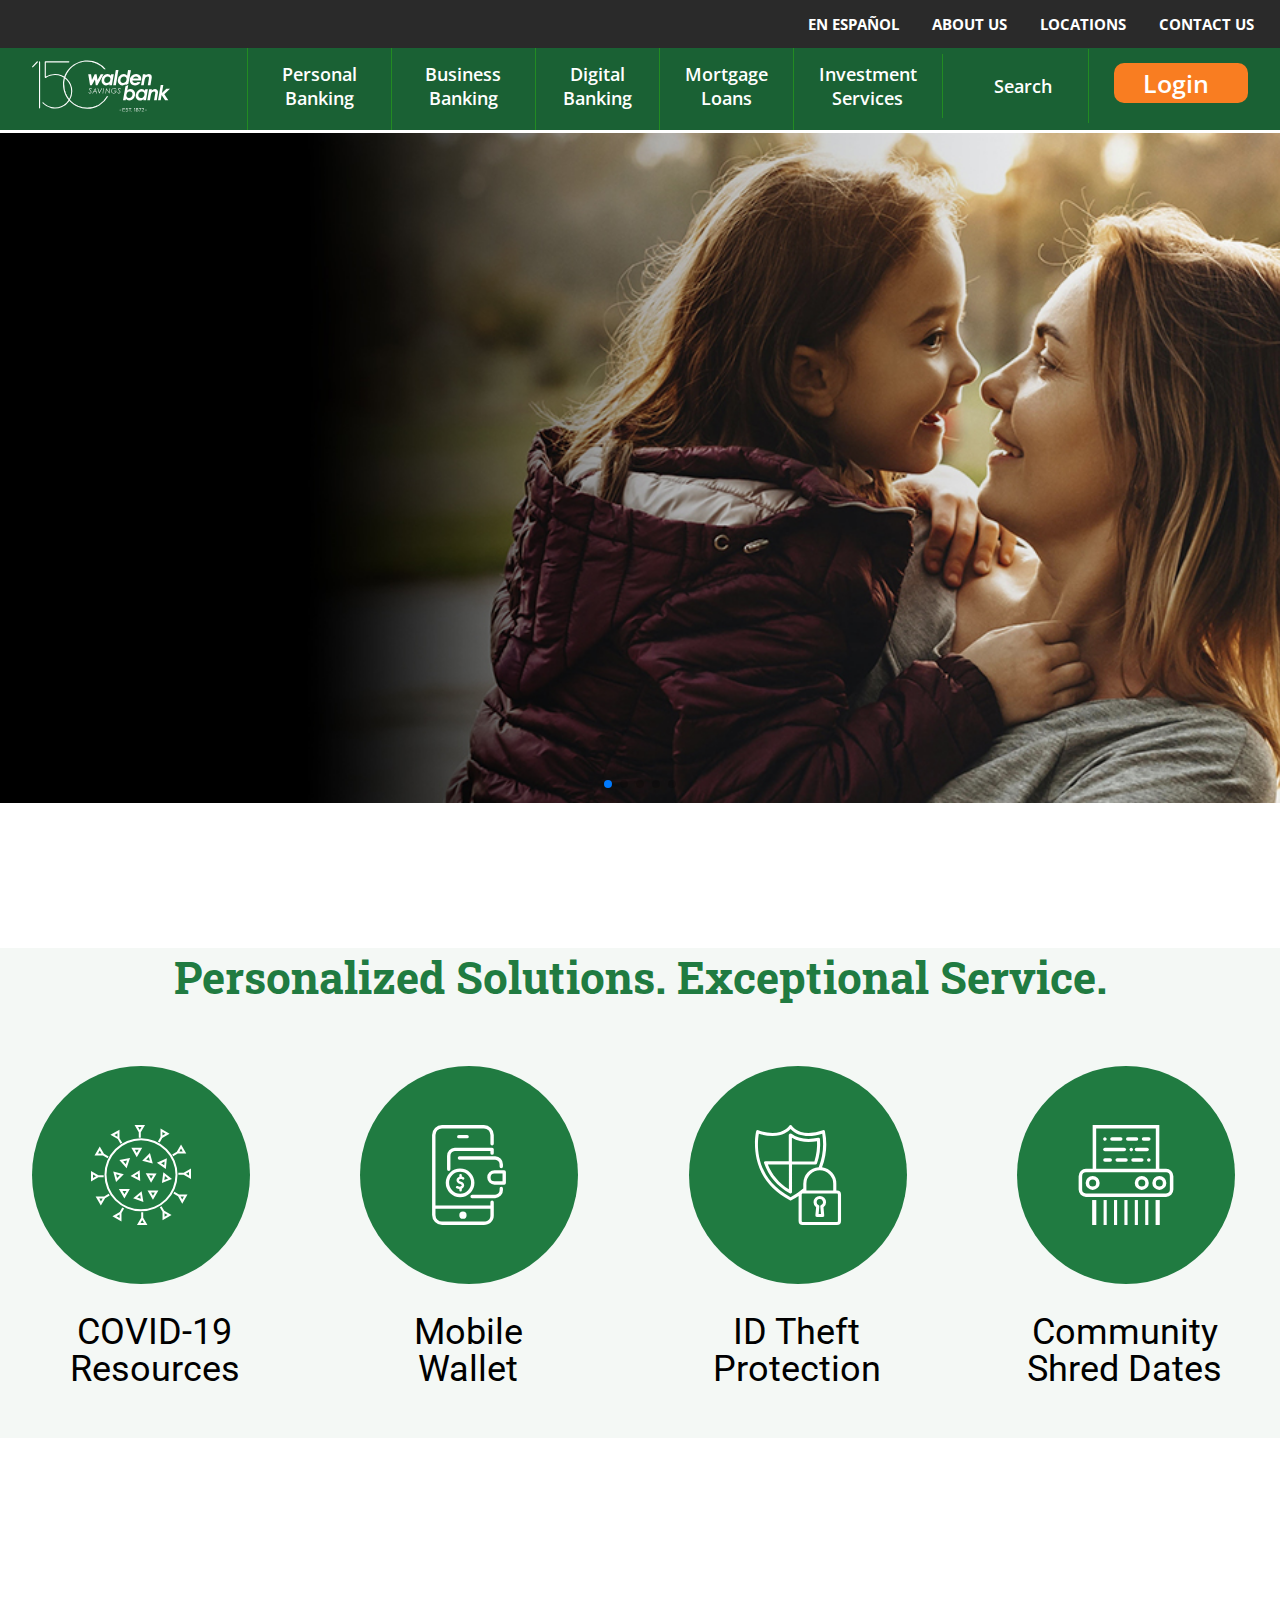
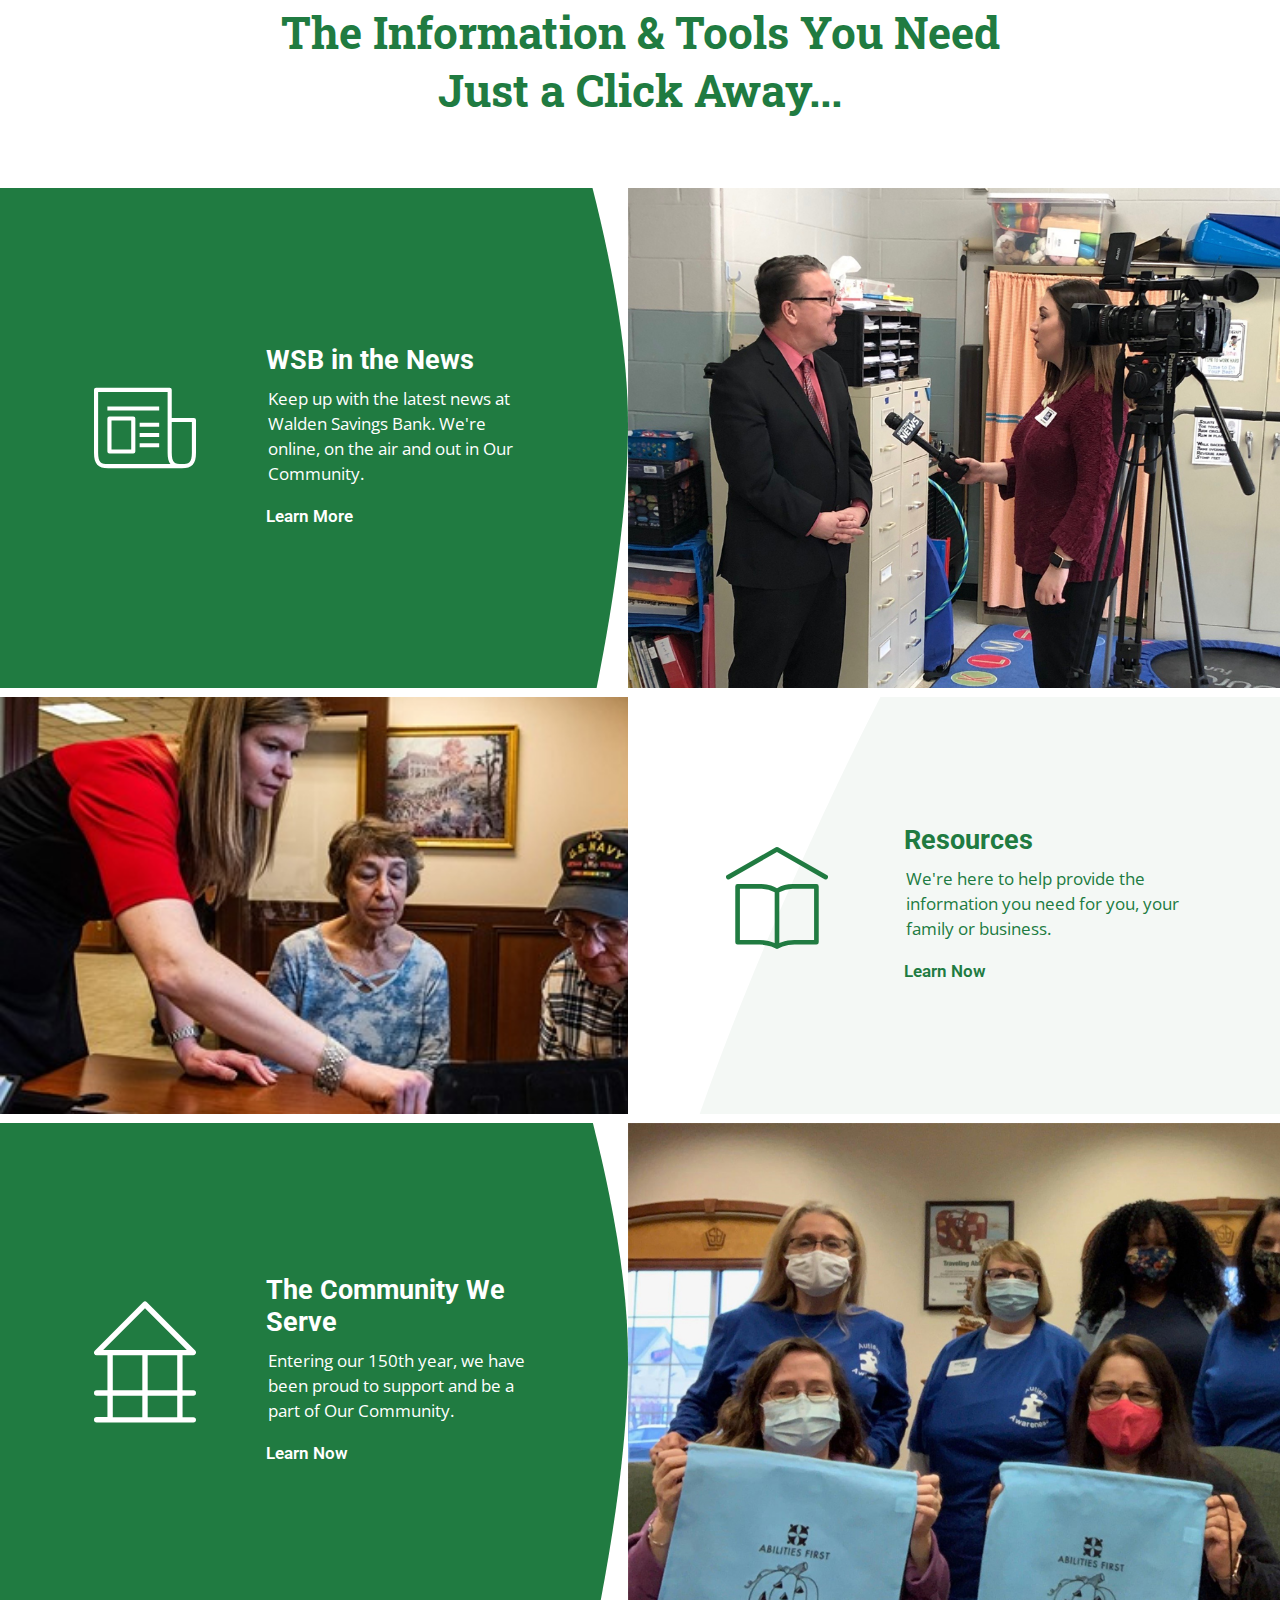
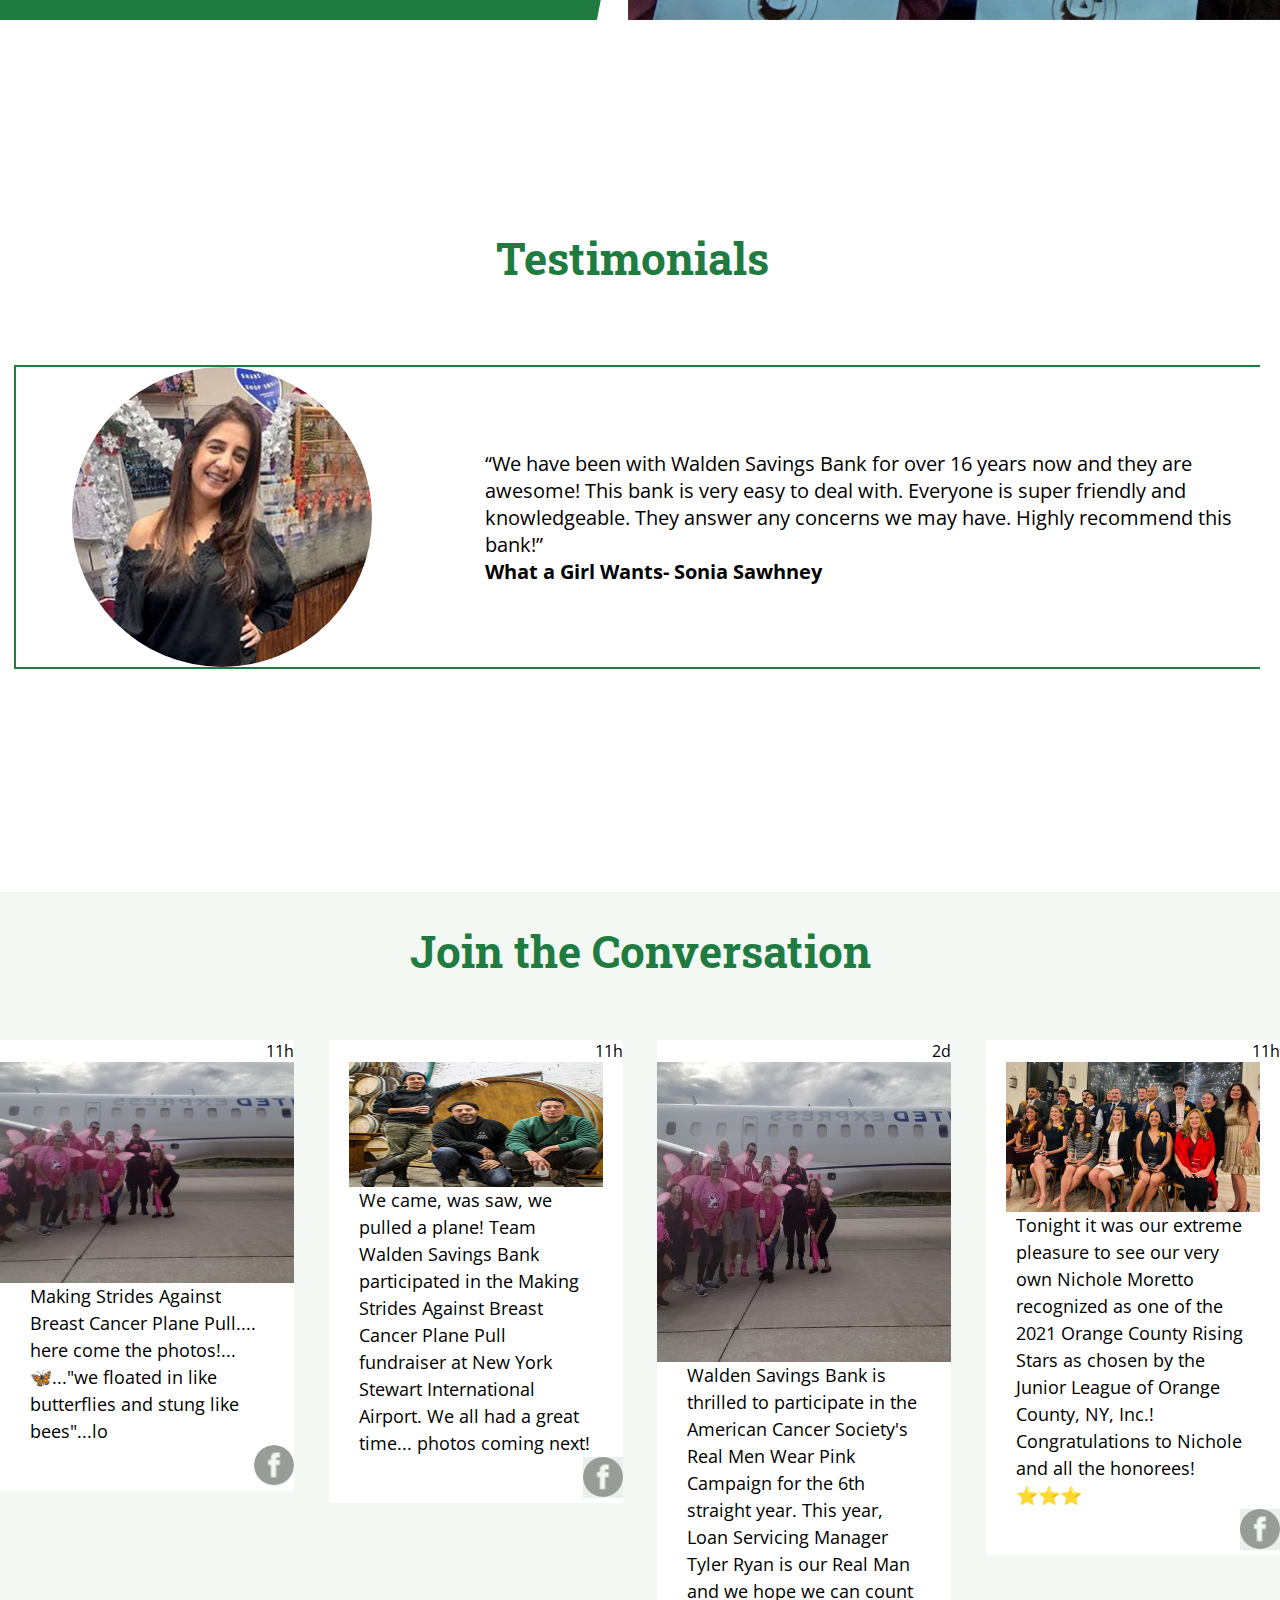
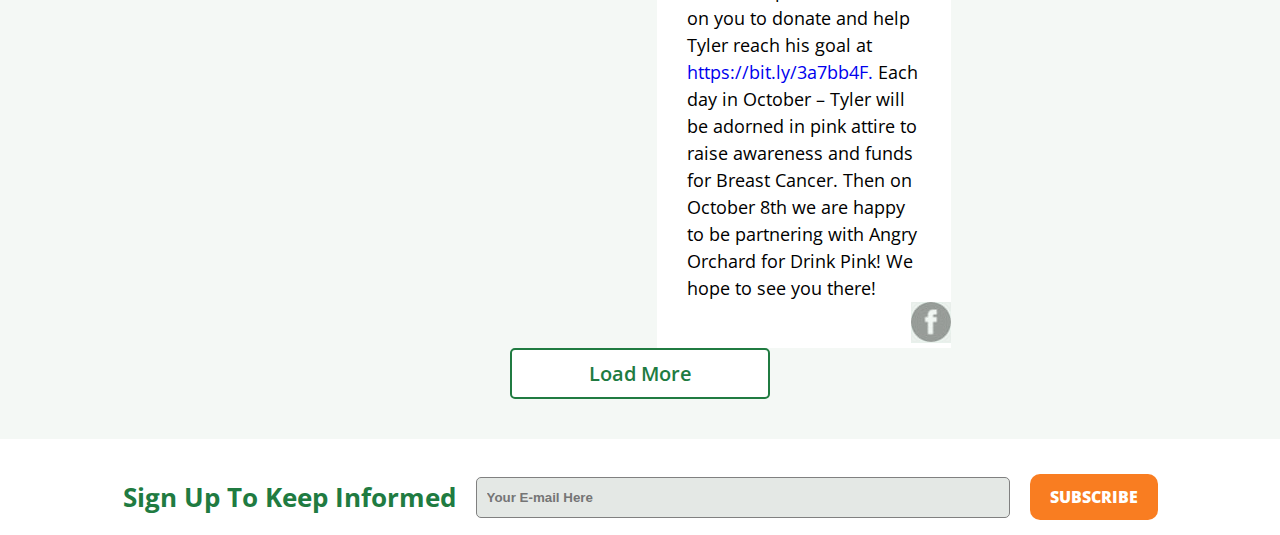
==== commit 23a2a90d: "ca completed with resposive for 1 page" ====
--- a/index.html
+++ b/index.html
@@ -200,8 +200,9 @@
                     </div>
                 </div>
             </div>
-            <div class="swiper-pagination"></div>
-        </div>
+
+        </div>
+        <div class="swiper-pagination"></div>
     </div>
     <!-- Testimonials -->
     <!-- Join the Conversation -->
--- a/style/common.css
+++ b/style/common.css
@@ -77,7 +77,7 @@
 
 .header_list li {
   color: red;
-  width: 130px;
+  /* width: 130px; */
   padding: 20px 0px;
   text-align: center;
   border-left: 1px solid forestgreen;
@@ -132,6 +132,8 @@
 .sign_up_container {
   width: 100%;
   margin-top: 20px;
+  background-color: #fff;
+  padding: 15px 0px;
 }
 .sign_up_section {
   display: flex;
@@ -163,6 +165,11 @@
   font-weight: 900;
 }
 
+.main_container {
+  width: 90%;
+  margin: 0 auto;
+  background-color: #ece9e9;
+}
 /* <!-- sign-up  --> */
 @media screen and (max-width: 1070px) {
   .header_list {
--- a/style/style.css
+++ b/style/style.css
@@ -41,7 +41,7 @@
   width: 100%;
   background-color: #f4f8f5;
   z-index: 10;
-
+  padding-bottom: 50px;
   margin-top: 145px;
 }
 .per_sol_section {
@@ -76,6 +76,8 @@
 }
 .service_card {
   width: 19%;
+
+  z-index: 0;
 }
 .service_title {
   /* width: 50%; */
@@ -247,7 +249,6 @@
 /* <!-- Testimonials --> */
 .test_container {
   width: 100%;
-
   margin-top: 209px;
   margin-left: -3px;
 }
@@ -297,6 +298,7 @@
   width: 100%;
   background-color: #f4f8f5;
   margin-top: 223px;
+  padding-bottom: 40px;
 }
 .conversation_section {
   width: 100%;
@@ -395,6 +397,7 @@
   margin: 0px 20px;
   border: 1px solid gray;
   border-radius: 5px;
+
   background-color: #e4e8e5;
 }
 .sign_ip::placeholder {
@@ -414,11 +417,17 @@
 .conversation_title {
 }
 @media screen and (max-width: 1070px) {
+  .top_most {
+    width: auto;
+  }
   .per_service {
     flex-direction: column;
   }
   .service_card {
-    width: 100%;
+    width: 35%;
+    margin-top: 25px;
+    display: flex;
+    align-items: center;
     flex-direction: column;
   }
   .wsb_news_section,
@@ -431,9 +440,55 @@
     width: 100%;
   }
   .conv_card_section {
+    flex-direction: row;
+    flex-wrap: wrap;
+    padding: 0 20px;
+  }
+  .conv_card {
+    width: 45%;
+  }
+  .swiper-slide {
+    display: flex;
     flex-direction: column;
   }
+  .test_para {
+    margin-top: 20px;
+    text-align: center;
+  }
+  .per_title,
+  .test_title,
+  .info_tool_title,
+  .conversation_title {
+    font-size: 32px;
+  }
+  .var-2 {
+    padding: 0;
+  }
+  .load_more {
+    width: 35%;
+    margin-top: 30px;
+  }
+  .service_title {
+    font-weight: 400;
+    font-size: 28px;
+  }
+  .sign_up_container {
+    width: 100%;
+  }
+  .sign_up_section {
+    display: flex;
+    flex-direction: column;
+  }
+  .subscribe {
+    width: 22%;
+  }
+  .sign_ip {
+    margin: 20px 0px;
+  }
+}
+
+@media screen and (max-width: 650px) {
   .conv_card {
-    width: 50%;
-  }
-}
+    width: 100%;
+  }
+}
